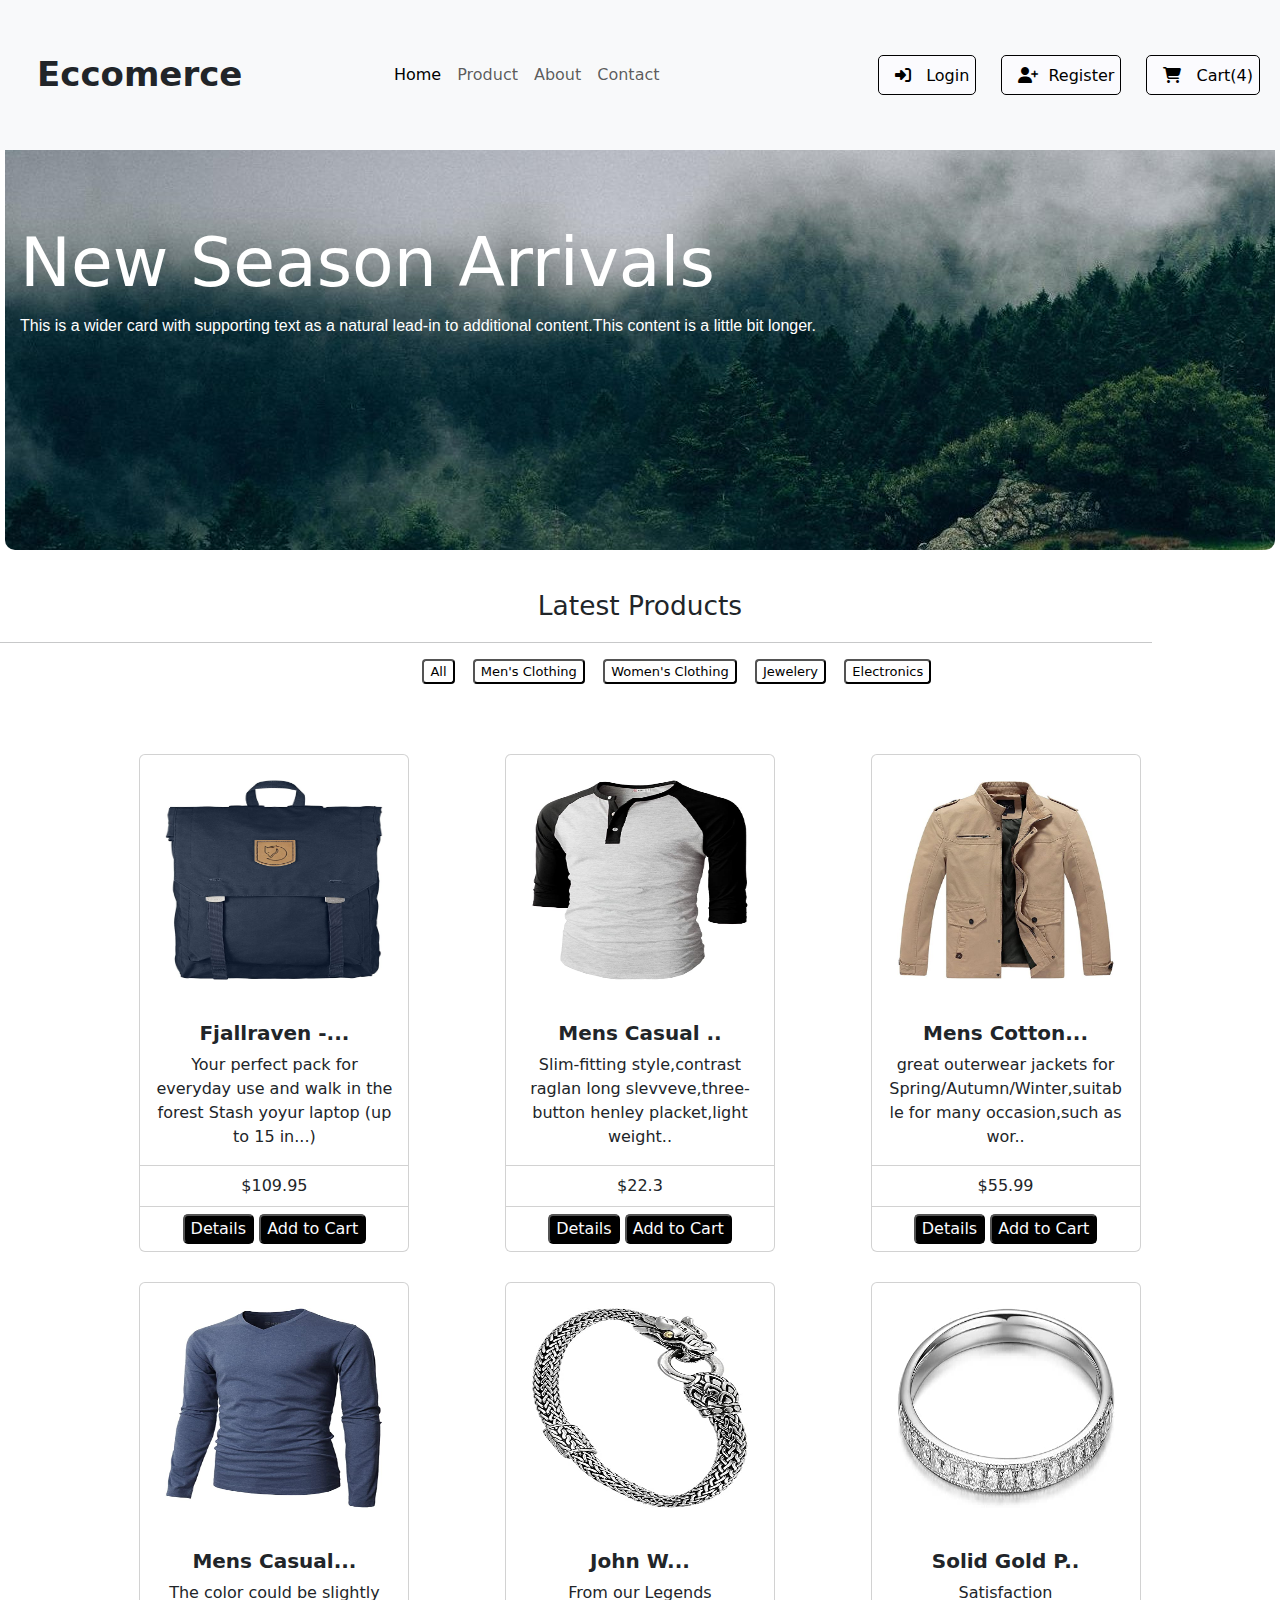
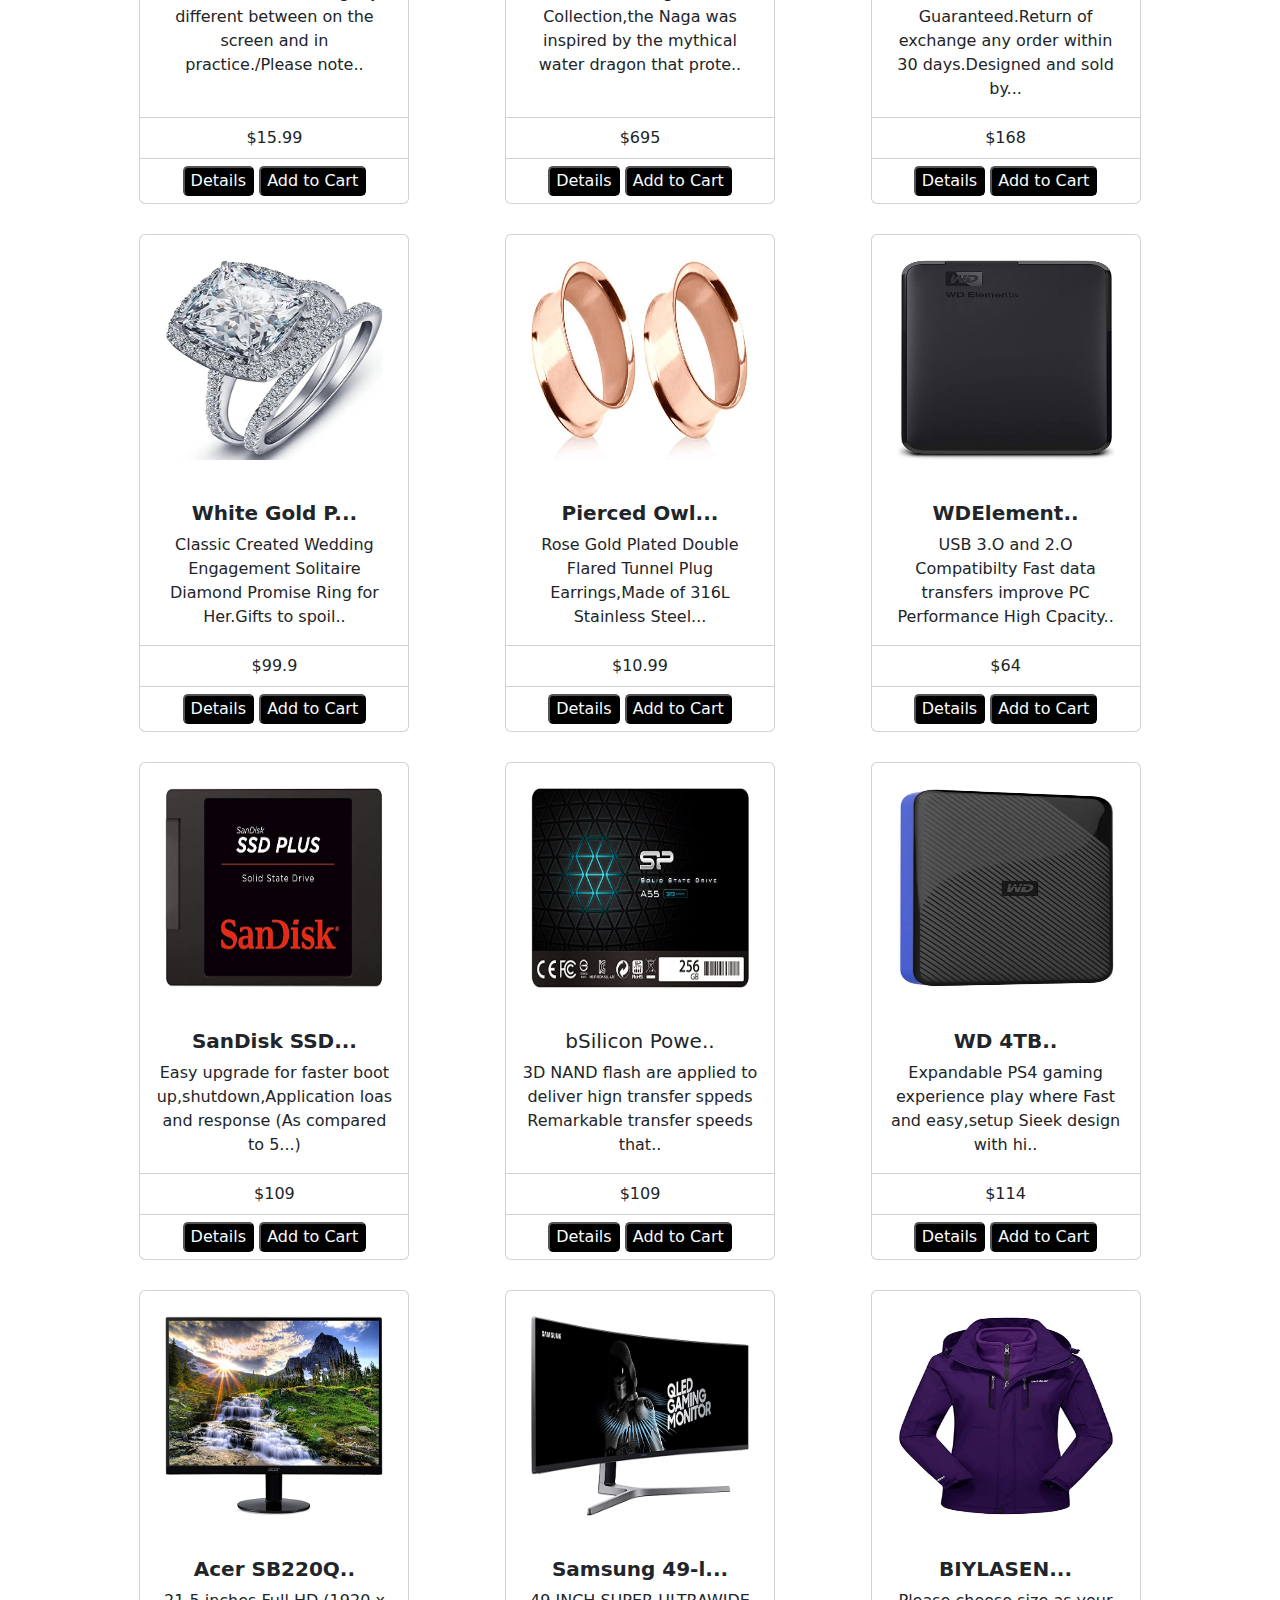
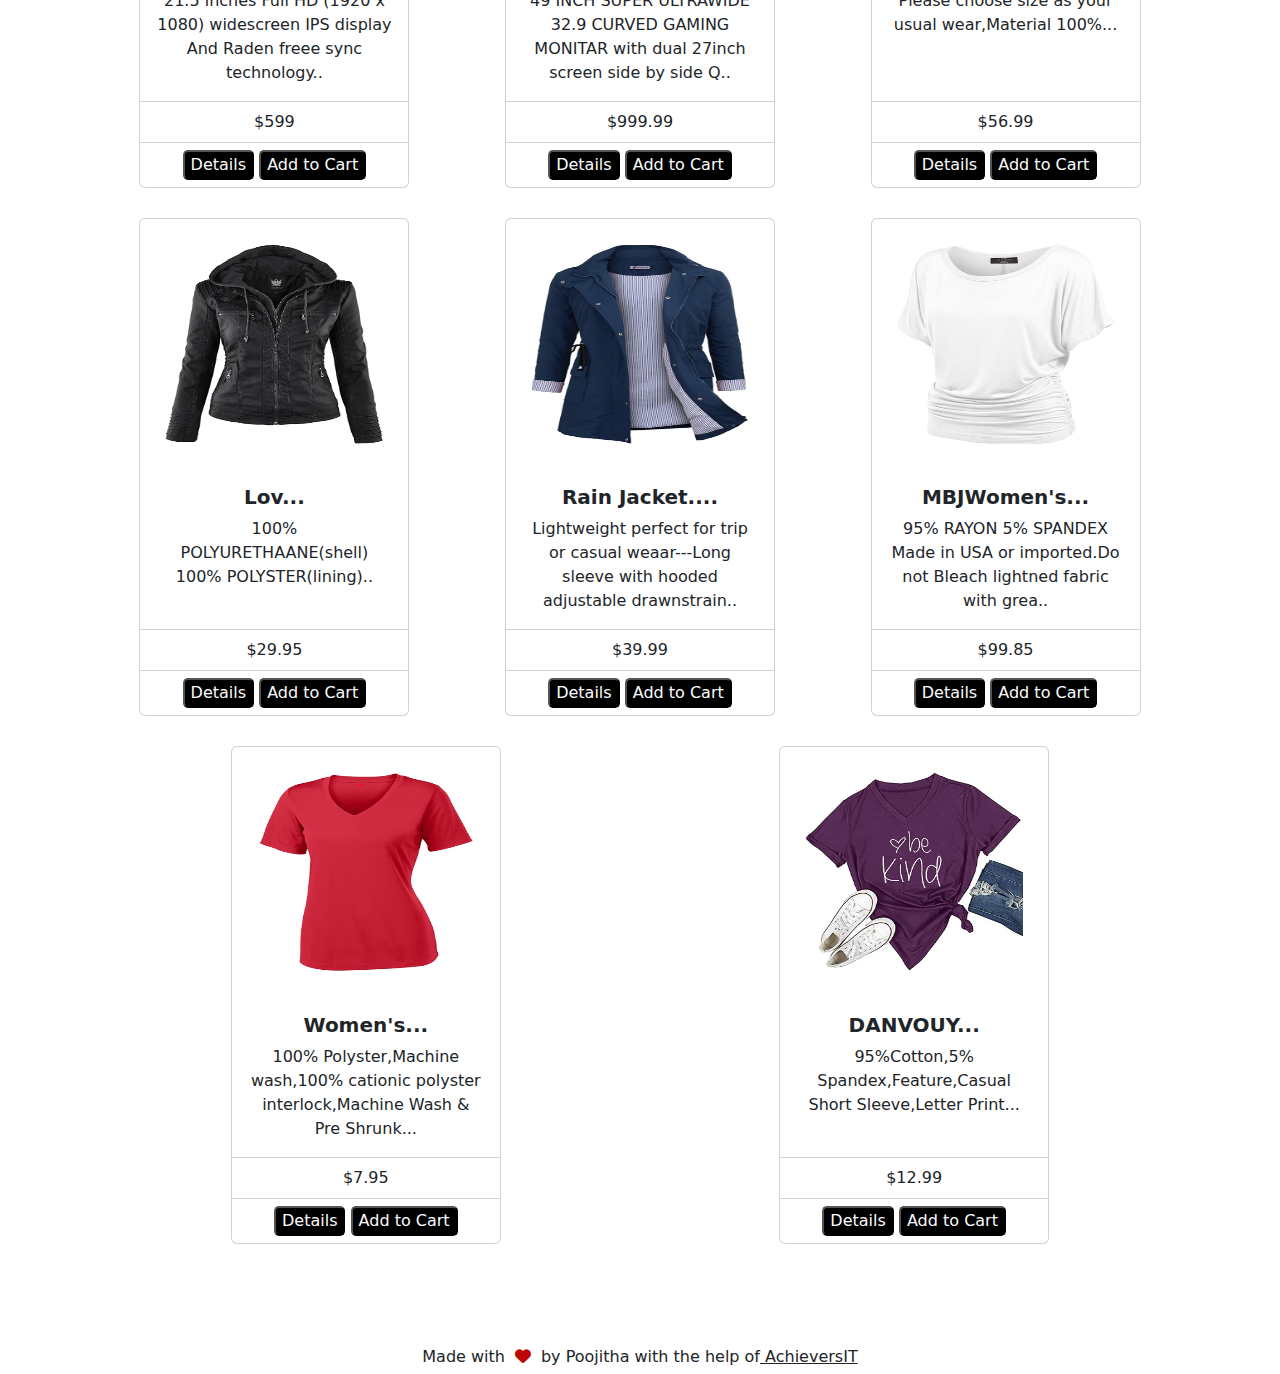
==== index.html @ 18043a00 "project done" ====
<!DOCTYPE html>
<html lang="en">

<head>
    <meta charset="UTF-8">
    <meta name="viewport" content="width=device-width, initial-scale=1.0">
    <title>Home</title>
    <link rel="stylesheet" href="https://cdnjs.cloudflare.com/ajax/libs/font-awesome/6.7.2/css/all.min.css" integrity="sha512-Evv84Mr4kqVGRNSgIGL/F/aIDqQb7xQ2vcrdIwxfjThSH8CSR7PBEakCr51Ck+w+/U6swU2Im1vVX0SVk9ABhg==" crossorigin="anonymous" referrerpolicy="no-referrer" />
    <link rel="stylesheet" href="/header.css">
    <link href="https://cdn.jsdelivr.net/npm/bootstrap@5.3.3/dist/css/bootstrap.min.css" rel="stylesheet" integrity="sha384-QWTKZyjpPEjISv5WaRU9OFeRpok6YctnYmDr5pNlyT2bRjXh0JMhjY6hW+ALEwIH" crossorigin="anonymous">
    <style>
     .home{ font-style: bold; scale: 1.1; font-family: Verdana}
    </style>
</head>
<body>
  <nav class="navbar navbar-expand-lg bg-body-tertiary fixed-top">
    <div class="container-fluid">
      <div class=" navbar-logo me-auto" ><b>Eccomerce</b></div>
      <a  href="/Login.html" class="icons" ><button class="icons-i i1"><i class="fa-solid fa-right-to-bracket " ></i></button></a>
      <a  href="/Register.html" class="icons" ><button class="icons-i i2"> <i class="fa-solid fa-user-plus"></button></i></a>
      <a  href="/Cart.html" class="icons"><button class="icons-i i3"> <i class="fa-solid fa-cart-shopping"></button></i></a>


      <button class="navbar-toggler " type="button" data-bs-toggle="offcanvas" data-bs-target="#offcanvasNavbar" aria-controls="offcanvasNavbar" aria-label="Toggle navigation">
        <span class="navbar-toggler-icon"></span>
      </button>
      <div class="offcanvas offcanvas-start" tabindex="1" id="offcanvasNavbar" aria-labelledby="offcanvasNavbarLabel">
        <div class="offcanvas-header" style="height:90px; background-color:rgb(237, 237, 240)">
          <h5 class="offcanvas-title" id="offcanvasNavbarLabel"><B>Eccomerce</B></h5>
          <button type="button" class="btn-close" data-bs-dismiss="offcanvas" aria-label="Close"></button>
        </div>
        <div class="offcanvas-body " id="navbar-nav">

          <ul class="navbar-nav me-auto my-2 my-lg-0 " style="--bs-scroll-height: 100px;">
            <li class="nav-item">
              <a class="nav-link active" aria-current="page" href="/index.html">Home</a>
            </li>
            <li class="nav-item">
              <a class="nav-link" href="/product.html"> Product</a>
            </li>
            <li class="nav-item dropdown">
              <a class="nav-link " href="/About.html">
              About
              </a>
              </li> <li class="nav-item">
              <a class="nav-link" href="/Contact.html">Contact</a>
            </li></ul>
           
      </div>
      <div class="home-button-" style="position: absolute; right: 0%;" >
        <a  href="/Login.html"> <button class="home-btn"><i class="fa-solid fa-right-to-bracket"></i> Login</button></a>
        <a  href="/Register.html"> <button class="home-btn"><i class="fa-solid fa-user-plus"></i>Register</button></a>
        <a  href="/Cart.html"> <button class="home-btn"><i class="fa-solid fa-cart-shopping"></i> Cart(4)</button></a>
       
    </div>
    </div>
  </nav><script src="https://cdn.jsdelivr.net/npm/bootstrap@5.3.3/dist/js/bootstrap.bundle.min.js"
    integrity="sha384-YvpcrYf0tY3lHB60NNkmXc5s9fDVZLESaAA55NDzOxhy9GkcIdslK1eN7N6jIeHz"
    crossorigin="anonymous"></script>
    <main>
    <div class="bg-main">
      <span class="heading-bg h">New Season Arrivals</span><br>
      <span class="heading-bg head2">This is a wider card with supporting text as a natural lead-in to additional content.This content is a little bit longer.</span>
  </div>
  <div class="title-latest" style="margin-top: 2.8%;">
    <div class="title-latest-1">Latest Products</div>
</div>
<hr>
<div class="product-button">
  <button class="product-cat">All</button>
  <button class="product-cat">Men's Clothing</button>
  <button class="product-cat">Women's Clothing</button>
  <button class="product-cat">Jewelery</button>
  <button class="product-cat">Electronics</button>
</div>
<div class="product-container " style="margin-top: 0%;">
<div class="card" >
    <img src="/images/1.jpg" class="card-img-top" alt="..."  >
    <div class="card-body">
      <h5 class="card-title"><b>Fjallraven -...</b></h5>
      <p class="card-text">Your perfect pack for everyday use and walk in the forest Stash yoyur laptop (up to 15 in...)</p>
    </div>
    <ul class="list-group list-group-flush">
      <li class="list-group-item">$109.95</li>
     
    </ul>
    <div class="card-body-2">
      <button class="card-body-22" >Details</button>
      <button  class="card-body-22" >Add to Cart</button>
    </div>
</div>
<div class="card" >
  <img src="/images/2.jpg" class="card-img-top" alt="..." >
  <div class="card-body">
    <h5 class="card-title"><b>Mens Casual ..</b></h5>
    <p class="card-text">Slim-fitting style,contrast raglan long slevveve,three-button henley placket,light weight..</p>
  </div>
  <ul class="list-group list-group-flush">
    <li class="list-group-item">$22.3</li>
   
  </ul>
  <div class="card-body-2">
    <button  class="card-body-22">Details</button>
    <button  class="card-body-22">Add to Cart</button>
  </div>
</div>
<div class="card" >
  <img src="/images/3.jpg" class="card-img-top" alt="..." >
  <div class="card-body">
    <h5 class="card-title"><b>Mens Cotton...</b></h5>
    <p class="card-text">great outerwear jackets for  Spring/Autumn/Winter,suitable for many occasion,such as wor..</p>
  </div>
  <ul class="list-group list-group-flush">
    <li class="list-group-item">$55.99</li>
   
  </ul>
  <div class="card-body-2">
    <button class="card-body-22">Details</button>
    <button class="card-body-22">Add to Cart</button>
  </div>
</div>
<div class="card" >
  <img src="/images/4.jpg" class="card-img-top" alt="..." >
  <div class="card-body">
    <h5 class="card-title"><b>Mens Casual...</b></h5>
    <p class="card-text">The color could be slightly different between on the screen and in practice./Please note..</p>
  </div>
  <ul class="list-group list-group-flush">
    <li class="list-group-item">$15.99</li>
   
  </ul>
  <div class="card-body-2">
    <button  class="card-body-22">Details</button>
    <button  class="card-body-22">Add to Cart</button>
  </div>
</div>
<div class="card" >
  <img src="/images/5.jpg" class="card-img-top" alt="..." >
  <div class="card-body">
    <h5 class="card-title"><b>John W...</b></h5>
    <p class="card-text">From our Legends Collection,the Naga was inspired by the mythical water  dragon that prote..</p>
  </div>
  <ul class="list-group list-group-flush">
    <li class="list-group-item">$695</li>
   
  </ul>
  <div class="card-body-2">
    <button  class="card-body-22">Details</button>
    <button  class="card-body-22">Add to Cart</button>
  </div>
</div>
<div class="card" >
  <img src="/images/6.jpg" class="card-img-top" alt="..." >
  <div class="card-body">
    <h5 class="card-title"><b>Solid Gold P..</b></h5>
    <p class="card-text">Satisfaction Guaranteed.Return of exchange any order within 30 days.Designed and sold by...</p>
  </div>
  <ul class="list-group list-group-flush">
    <li class="list-group-item">$168</li>
   
  </ul>
  <div class="card-body-2">
    <button  class="card-body-22">Details</button>
    <button  class="card-body-22">Add to Cart</button>
  </div>
</div>
<div class="card" >
  <img src="/images/7.jpg" class="card-img-top" alt="...">
  <div class="card-body">
    <h5 class="card-title"><b>White Gold P...</b></h5>
    <p class="card-text">Classic Created Wedding Engagement Solitaire Diamond Promise Ring for Her.Gifts to spoil..</p>
  </div>
  <ul class="list-group list-group-flush">
    <li class="list-group-item">$99.9</li>
   
  </ul>
  <div class="card-body-2">
    <button  class="card-body-22">Details</button>
    <button  class="card-body-22">Add to Cart</button>
  </div>
</div>
<div class="card" >
  <img src="/images/8.jpg" class="card-img-top" alt="...">
  <div class="card-body">
    <h5 class="card-title"><b>Pierced Owl...</b></h5>
    <p class="card-text">Rose Gold Plated Double Flared Tunnel Plug Earrings,Made of 316L Stainless Steel...</p>
  </div>
  <ul class="list-group list-group-flush">
    <li class="list-group-item">$10.99</li>
   
  </ul>
  <div class="card-body-2">
    <button  class="card-body-22">Details</button>
    <button  class="card-body-22">Add to Cart</button>
  </div>
</div>
<div class="card" >
  <img src="/images/9.jpg" class="card-img-top" alt="..." >
  <div class="card-body">
    <h5 class="card-title"><b>WDElement..</b></h5>
    <p class="card-text">USB 3.O and 2.O Compatibilty Fast data transfers improve PC Performance High Cpacity..</p>
  </div>
  <ul class="list-group list-group-flush">
    <li class="list-group-item">$64</li>
   
  </ul>
  <div class="card-body-2">
    <button  class="card-body-22">Details</button>
    <button  class="card-body-22">Add to Cart</button>
  </div>
</div>
<div class="card" >
  <img src="/images/10.jpg" class="card-img-top" alt="..." >
  <div class="card-body">
    <h5 class="card-title"><b>SanDisk SSD...</b></h5>
    <p class="card-text">Easy upgrade for faster boot up,shutdown,Application loas and response (As compared to 5...)</p>
  </div>
  <ul class="list-group list-group-flush">
    <li class="list-group-item">$109</li>
   
  </ul>
  <div class="card-body-2">
    <button  class="card-body-22">Details</button>
    <button  class="card-body-22">Add to Cart</button>
  </div>
</div>
<div class="card" >
  <img src="/images/11.jpg" class="card-img-top" alt="..." >
  <div class="card-body">
    <h5 class="card-title">bSilicon Powe..</h5>
    <p class="card-text">3D NAND flash are applied to deliver hign transfer sppeds Remarkable transfer speeds that..</p>
  </div>
  <ul class="list-group list-group-flush">
    <li class="list-group-item">$109</li>
   
  </ul>
  <div class="card-body-2">
    <button  class="card-body-22">Details</button>
    <button  class="card-body-22">Add to Cart</button>
  </div>
</div>
<div class="card" >
  <img src="/images/12.jpg" class="card-img-top" alt="..." >
  <div class="card-body">
    <h5 class="card-title"><b>WD 4TB..</b></h5>
    <p class="card-text">Expandable PS4 gaming experience play where Fast and easy,setup Sieek design with hi..</p>
  </div>
  <ul class="list-group list-group-flush">
    <li class="list-group-item">$114</li>
   
  </ul>
  <div class="card-body-2">
    <button  class="card-body-22">Details</button>
    <button  class="card-body-22">Add to Cart</button>
  </div>
</div>
<div class="card" >
  <img src="/images/13.jpg" class="card-img-top" alt="..." >
  <div class="card-body">
    <h5 class="card-title"><b>Acer SB220Q..</b></h5>
    <p class="card-text">21.5 inches Full HD (1920 x 1080) widescreen IPS display And Raden  freee sync technology..</p>
  </div>
  <ul class="list-group list-group-flush">
    <li class="list-group-item">$599</li>
   
  </ul>
  <div class="card-body-2">
    <button  class="card-body-22">Details</button>
    <button  class="card-body-22">Add to Cart</button>
  </div>
</div>
<div class="card">
  <img src="/images/14.jpg" class="card-img-top" alt="..." >
  <div class="card-body">
    <h5 class="card-title"><b>Samsung 49-l...</b></h5>
    <p class="card-text">49 INCH SUPER ULTRAWIDE 32.9 CURVED GAMING MONITAR with dual 27inch screen side by side Q..</p>
  </div>
  <ul class="list-group list-group-flush">
    <li class="list-group-item">$999.99</li>
   
  </ul>
  <div class="card-body-2">
    <button  class="card-body-22">Details</button>
    <button  class="card-body-22">Add to Cart</button>
  </div>
</div>
<div class="card" >
  <img src="/images/15.jpg" class="card-img-top" alt="">
  <div class="card-body">
    <h5 class="card-title"><b>BIYLASEN...</b></h5>
    <p class="card-text">Please choose size as your usual wear,Material 100%...</p>
  </div>
  <ul class="list-group list-group-flush">
    <li class="list-group-item">$56.99</li>
   
  </ul>
  <div class="card-body-2">
    <button  class="card-body-22">Details</button>
    <button  class="card-body-22">Add to Cart</button>
  </div>
</div>
<div class="card" >
  <img src="/images/16.jpg" class="card-img-top" >
  <div class="card-body">
    <h5 class="card-title"><b>Lov...</b></h5>
    <p class="card-text">100% POLYURETHAANE(shell) 100% POLYSTER(lining)..</p>
  </div>
  <ul class="list-group list-group-flush">
    <li class="list-group-item">$29.95</li>
   
  </ul>
  <div class="card-body-2">
    <button  class="card-body-22">Details</button>
    <button  class="card-body-22">Add to Cart</button>
  </div>
</div>
<div class="card" >
  <img src="/images/17.jpg" class="card-img-top">
  <div class="card-body">
    <h5 class="card-title"><b>Rain Jacket....</b></h5>
    <p class="card-text">Lightweight perfect for trip or casual weaar---Long sleeve with hooded adjustable drawnstrain..</p>
  </div>
  <ul class="list-group list-group-flush">
    <li class="list-group-item">$39.99</li>
   
  </ul>
  <div class="card-body-2">
    <button  class="card-body-22">Details</button>
    <button  class="card-body-22">Add to Cart</button>
  </div>
</div>
<div class="card" >
  <img src="/images/18.jpg" class="card-img-top" alt="...">
  <div class="card-body">
    <h5 class="card-title"><b>MBJWomen's...</b></h5>
    <p class="card-text">95% RAYON 5% SPANDEX Made in USA or imported.Do not Bleach lightned fabric with grea.. </p>
  </div>
  <ul class="list-group list-group-flush">
    <li class="list-group-item">$99.85</li>
   
  </ul>
  <div class="card-body-2">
    <button  class="card-body-22">Details</button>
    <button  class="card-body-22">Add to Cart</button>
  </div>
</div>
<div class="card" >
  <img src="/images/19.jpg" class="card-img-top" alt="..." >
  <div class="card-body">
    <h5 class="card-title"><b>Women's...</b></h5>
    <p class="card-text">100% Polyster,Machine wash,100% cationic polyster interlock,Machine Wash & Pre Shrunk...</p>
  </div>
  <ul class="list-group list-group-flush">
    <li class="list-group-item">$7.95</li>
   
  </ul>
  <div class="card-body-2">
    <button  class="card-body-22">Details</button>
    <button  class="card-body-22">Add to Cart</button>
  </div>
</div>
<div class="card" >
  <img src="/images/20.jpg" class="card-img-top" alt="..."  >
  <div class="card-body">
    <h5 class="card-title"><b>DANVOUY...</b></h5>
    <p class="card-text">95%Cotton,5% Spandex,Feature,Casual Short Sleeve,Letter Print...</p>
  </div>
  <ul class="list-group list-group-flush">
    <li class="list-group-item">$12.99</li>
   
  </ul>
  <div class="card-body-2">
    <button  class="card-body-22">Details</button>
    <button  class="card-body-22">Add to Cart</button>
  </div>
</div>

</div>
</div>
</main>
<footer>
  <div class="footer">Made with<i class="fas fa-heart" style="color: rgb(189, 5, 5)" ></i>by Poojitha with the help of<u> AchieversIT</u></div>

</footer>
</body>

</html>
---- header.css ----
i {
  color: black;
  margin: 10px;
}

.navbar-toggler {
  margin-left: 0%;
  order: -1;

}

footer {
  display: flex;
  justify-content: center !important;
  margin-top: 30px;  
}

.footer{margin-top: 5%;}

hr {
  width: 90%;
  margin: 5%;
  margin-top: 0%;
}

.product-button {
  display: flex;
  margin: 15%;
  gap: 2%;
  margin-top: 0px;
}

.nav {
  position: fixed;
  top: 0%;
  margin-bottom: 100px;
}

@media (max-width: 320px) {
  .home-btn {
    display: none;
  }

  .navbar {
    height: 100px;
    background-color: rgb(245, 245, 248) !important;
    width: 100%;
  }

  .icons{font-size: xx-small; margin-right: 1px;}
  .i2{display: none;}
  .icons-i{width: auto; height: auto; border: none; background-color: #fbfbfe; padding: 0;}


  nav {
    width: 100%;
  }

  .navbar-logo {
    font-family: system-ui, -apple-system, BlinkMacSystemFont, 'Segoe UI', Roboto, Oxygen, Ubuntu, Cantarell, 'Open Sans', 'Helvetica Neue', sans-serif;
    font-size: 0.7cm;
    padding-left: 20%;
    opacity: 2;
  }

  .bg-main {
    padding-left: 8px;
    background-image: url(/images/main.png.jpg);
    height: 400px;
    margin: 1px;
    border-radius: 10px;
    margin-top: 0%;
    align-content: center;
    color: #fff;
  }

  .head2 {
    font-size: xx-small;
    font-family: Verdana, Geneva, Tahoma, sans-serif;
    padding-top: 10px;
   
  }

  .h {
    font-size: 0.8cm;
    font-family: system-ui, -apple-system, BlinkMacSystemFont, 'Segoe UI', Roboto, Oxygen, Ubuntu, Cantarell, 'Open Sans', 'Helvetica Neue', sans-serif
  }

  .title-latest {
    text-align: center;
    margin-top: 150px;
    align-items: center;
    font-size: 0.7cm;
    font-family: system-ui, -apple-system, BlinkMacSystemFont, 'Segoe UI', Roboto, Oxygen, Ubuntu, Cantarell, 'Open Sans', 'Helvetica Neue', sans-serif
  }

  .product-cat {
    border-radius: 2px;
    margin-right: 8px;
    border: 0.5px thin black;
    font-size: 3px;
  }

  .product-cat:hover {
    scale: 1.1;
    background-color: black;
    color: #fbfbfe;
  }

  .product-button {
    margin-bottom: 20px;
    display: flex;
    margin-top: 0px;
    justify-content: space-around;
    background-color: #fbfbfe;
  }

  .card-text {
    font-size: 8px;
  }

  .card-title {
    font-size: small;
  }

  .card {
    width: 150px;
    height: 305px
  }

  .card-img-top {
    padding: 10px;
    height: 140px;
    width: 140px;
  }

  .product-container {
    display: flex;
    flex-wrap: wrap;
    justify-content: space-around;
    gap: 1%;
    row-gap: 30px;
  }

  .list-group-item {
    text-align: center;
  }

  .card-body {
    text-align: center;
    align-items: center;
  }

  .list-group-item {
    font-size: x-small;
  }

  .card-body-2 {
    align-items: center;
    text-align: center;
  }

  .card-body-22 {
    font-size: 8px;
    background-color: black;
    color: #fbfbfe;
    border-radius: 3px;
    align-items: center;
    margin-bottom: 7px
  }

  .about-para {
    font-size: xx-small;
    margin: 5%;
    color: rgb(124, 124, 126);
  }

  .about-cont {
    display: grid;
    grid-template-columns: repeat(2, 1fr);
    justify-content: space-around;
    align-items: center;
    margin: 1%;
    row-gap: 2px;
  }

  .card-img-top-about {
    width: 150px;
  }

  .about-card {
    height: 140px;
  }

  .textarea {
    height: 150px;
  }

  input {
    margin-bottom: 10px;
    height: 30px;
    border-radius: 2px;
    font-size: small;
  }

  label {
    font-size: small;
    margin-top: 15px;
  }

  .container {
    align-items: center;
    display: flex;
    justify-content: center;
    padding-top: 1%;
  }

  .form-item {
    width: 70%;
    height: 150px;
  }

  .submit-button {
    margin-top: 20px;
    border-radius: 5px;
    background-color: rgb(176, 176, 179);
    color: #fff;
    height: 5%;
    width: 50%;
  }

  .submit-button-1 {
    text-align: center;
  }

  .nav-link:hover {
    color: black;
  }

  .title-latest {
    text-align: center;
    margin-top: 150px;
    align-items: center;
    font-size: 0.7cm;
    font-family: system-ui, -apple-system, BlinkMacSystemFont, 'Segoe UI', Roboto, Oxygen, Ubuntu, Cantarell, 'Open Sans', 'Helvetica Neue', sans-serif
  }

  .footer{ justify-content: center; font-family: Verdana ; font-size: xx-small; width: 99%; }



}

@media (min-width: 321px) and (max-width: 375px) {
  .home-btn {
    display: none;
  }

  .navbar {
    height: 100px;
    background-color: rgb(245, 245, 248) !important;
    width: 100%;
  }

  .icons {
    display: none;
  }

  nav {
    width: 100%;
  }

  .navbar-logo {
    font-family: system-ui, -apple-system, BlinkMacSystemFont, 'Segoe UI', Roboto, Oxygen, Ubuntu, Cantarell, 'Open Sans', 'Helvetica Neue', sans-serif;
    font-size: 0.7cm;
    padding-left: 9%;
    opacity: 2;
  }

  .bg-main {
    padding-left: 8px;
    background-image: url(/images/main.png.jpg);
    height: 400px;
    margin: 1px;
    border-radius: 10px;
    margin-top: 0%;
    align-content: center;
    color: #fff;
  }

  .head2 {
    font-size: xx-small;
    font-family: Verdana, Geneva, Tahoma, sans-serif;
    padding-top: 10px;
   
  }

  .h {
    font-size: 0.8cm;
    font-family: system-ui, -apple-system, BlinkMacSystemFont, 'Segoe UI', Roboto, Oxygen, Ubuntu, Cantarell, 'Open Sans', 'Helvetica Neue', sans-serif
  }

  .title-latest {
    text-align: center;
    margin-top: 2.8%;
    align-items: center;
    font-size: 0.7cm;
    font-family: system-ui, -apple-system, BlinkMacSystemFont, 'Segoe UI', Roboto, Oxygen, Ubuntu, Cantarell, 'Open Sans', 'Helvetica Neue', sans-serif
  }

  .product-cat {
    border-radius: 2px;
    margin-right: 8px;
    border: 0.5px thin black;
    font-size: 3px;
  }

  .product-cat:hover {
    scale: 1.1;
    background-color: black;
    color: #fbfbfe;
  }

  .product-button {
    margin-bottom: 20px;
    display: flex;
    margin-top: 0px;
    justify-content: space-around;
    background-color: #fbfbfe;
  }

  .card-text {
    font-size: 8px;
  }

  .card-title {
    font-size: small;
  }

  .card {
    width: 150px;
    height: 305px
  }

  .card-img-top {
    padding: 10px;
    height: 140px;
    width: 140px;
  }

  .product-container {
    display: flex;
    flex-wrap: wrap;
    justify-content: space-around;
    gap: 1%;
    row-gap: 30px;
  }

  .list-group-item {
    text-align: center;
  }

  .card-body {
    text-align: center;
    align-items: center;
  }

  .list-group-item {
    font-size: x-small;
  }

  .card-body-2 {
    align-items: center;
    text-align: center;
  }

  .card-body-22 {
    font-size: 8px;
    background-color: black;
    color: #fbfbfe;
    border-radius: 3px;
    align-items: center;
    margin-bottom: 7px
  }

  .about-para {
    font-size: xx-small;
    margin: 5%;
    color: rgb(124, 124, 126);
  }

  .about-cont {
    display: grid;
    grid-template-columns: repeat(2, 1fr);
    justify-content: space-around;
    align-items: center;
    margin: 1%;
    row-gap: 2px;
  }

  .card-img-top-about {
    width: 150px;
  }

  .about-card {
    height: 140px;
  }

  .textarea {
    height: 150px;
  }

  input {
    margin-bottom: 10px;
    height: 30px;
    border-radius: 2px;
    font-size: small;
  }

  label {
    font-size: small;
    margin-top: 15px;
  }

  .container {
    align-items: center;
    display: flex;
    justify-content: center;
    padding-top: 1%;
  }

  .form-item {
    width: 70%;
    height: 150px;
  }

  .submit-button {
    margin-top: 20px;
    border-radius: 5px;
    background-color: rgb(176, 176, 179);
    color: #fff;
    height: 5%;
    width: 50%;
  }

  .submit-button-1 {
    text-align: center;
  }

  .nav-link:hover {
    color: black;
  }

  .title-latest {
    text-align: center;
    margin-top: 150px;
    align-items: center;
    font-size: 0.7cm;
    font-family: system-ui, -apple-system, BlinkMacSystemFont, 'Segoe UI', Roboto, Oxygen, Ubuntu, Cantarell, 'Open Sans', 'Helvetica Neue', sans-serif
  }


  .footer{ justify-content: center; font-family: Verdana ; font-size: xx-small; width: 99%; }


}



@media (max-width: 426px) and (min-width:376px) {
  .home-btn {
    display: none;
  }

  .navbar {
    height: 100px;
  }

  .fa-solid {
    color: #fbfbfe;
  }

  .icons-i {
    margin-right: 3px;
    border-radius: 5px;
    background-color: black;
    color: #fff;
    font-size: smaller;
    width: auto;
    border: 0cm;
    padding: auto;
  }

  .icons-i:hover {
    scale: 1.1;
  }

  .navbar-logo {
    font-family: system-ui, -apple-system, BlinkMacSystemFont, 'Segoe UI', Roboto, Oxygen, Ubuntu, Cantarell, 'Open Sans', 'Helvetica Neue', sans-serif;
    font-size: 0.7cm;
    padding-left: 2%;
    opacity: 2;
  }

  .bg-main {
    padding-left: 8px;
    background-image: url(/images/main.png.jpg);
    height: 400px;
    margin: 1px;
    border-radius: 10px;
    margin-top: 0%;
    align-content: center;
    color: #fff;
  }

  .head2 {
    font-size: x-small;
    font-family: Verdana, Geneva, Tahoma, sans-serif;
    padding-top: 10px;
   
  }

  .h {
    font-size: 1cm;
    font-family: system-ui, -apple-system, BlinkMacSystemFont, 'Segoe UI', Roboto, Oxygen, Ubuntu, Cantarell, 'Open Sans', 'Helvetica Neue', sans-serif
  }

  .title-latest {
    text-align: center;
    margin-top: 2.8%;
    align-items: center;
    font-size: 1cm;
    font-family: system-ui, -apple-system, BlinkMacSystemFont, 'Segoe UI', Roboto, Oxygen, Ubuntu, Cantarell, 'Open Sans', 'Helvetica Neue', sans-serif
  }

  .product-cat {
    border-radius: 2px;
    margin-right: 8px;
    border: 1px thin black;
    font-size: 3px;
    width: auto;
  }

  .product-cat:hover {
    scale: 1.1;
    background-color: black;
    color: #fbfbfe;
  }

  .product-btn {
    display: flex;
    margin: 25%;
    gap: 5%;
    margin-top: 0px;
  }

  .product-button {
    margin-bottom: 30px;
    display: flex;
    margin-top: 0px;
    background-color: #fbfbfe;
    justify-content: space-around;
  }

  .card-text {
    font-size: xx-small;
  }

  .card-title {
    font-size: medium;
  }

  .card {
    width: 150px;
    height: 340px;
  }

  .card-img-top {
    padding: 10px;
    height: 140px;
    width: 140px;
  }

  .product-container {
    display: flex;
    flex-wrap: wrap;
    justify-content: space-around;
    gap: 1%;
    margin-left: 8%;
    row-gap: 30px;
    margin-right: 8%;
  }

  .list-group-item {
    text-align: center;
  }

  .card-body {
    text-align: center;
    align-items: center;
  }

  .card-body-2 {
    align-items: center;
    text-align: center;
  }

  .card-body-22 {
    font-size: 8px;
    background-color: black;
    color: #fbfbfe;
    border-radius: 3px;
    align-items: center;
    margin-bottom: 7px
  }

  .about-para {
    font-size: smaller;
    margin: 5%;
    color: rgb(124, 124, 126);
  }

  .about-cont {
    display: grid;
    grid-template-columns: repeat(2, 1fr);
    justify-content: space-around;
    align-items: center;
    margin: 7%;
    row-gap: 2px;
  }

  .card-img-top-about {
    width: 150px;
  }

  .about-card {
    height: 140px;
  }

  .textarea {
    height: 150px;
  }

  input {
    margin-bottom: 10px;
  }

  label {
    font-size: small;
    margin-top: 10px;
  }

  .container {
    align-items: center;
    display: flex;
    justify-content: center;
    padding-top: 1%;
  }

  .form-item {
    width: 70%;
    height: 150px;
  }

  .submit-button {
    margin-top: 20px;
    border-radius: 5px;
    background-color: rgb(176, 176, 179);
    color: #fff;
    height: 5%;
    width: 50%;
  }

  .submit-button-1 {
    text-align: center;
  }

  .nav-link:hover {
    color: black;
  }

  .title-latest {
    text-align: center;
    margin-top: 150px;
    align-items: center;
    font-size: 0.7cm;
    font-family: system-ui, -apple-system, BlinkMacSystemFont, 'Segoe UI', Roboto, Oxygen, Ubuntu, Cantarell, 'Open Sans', 'Helvetica Neue', sans-serif
  }

  .footer{ justify-content: center; font-family: Verdana ; font-size: xx-small; width: 99%; }

}

@media (max-width: 768px) and (min-width:426px) {
  .home-btn {
    display: none;
  }

  .navbar {
    height: 100px;
  }

  .fa-solid {
    color: #fbfbfe;
  }

  .icons-i {
    margin-right: 3px;
    border: none;
    background-color: black;
    border-radius: 10%;
  }

  .icons-i:hover {
    scale: 0.9;
  }

  .navbar-logo {
    font-family: system-ui, -apple-system, BlinkMacSystemFont, 'Segoe UI', Roboto, Oxygen, Ubuntu, Cantarell, 'Open Sans', 'Helvetica Neue', sans-serif;
    font-size: 0.7cm;
    padding-left: 20%;
    opacity: 2;
  }

  .bg-main {
    padding-left: 5%;
    background-image: url(/images/main.png.jpg);
    height: 550px;
    margin: 4px;
    border-radius: 10px;
    margin-top: 0%;
    align-content: center;
    color: #fff;
  }

  .head2 {
    font-size: small;
    font-family: Verdana, Geneva, Tahoma, sans-serif;
    padding-top: 10px;
    
  }

  .h {
    font-size: 1.3cm;
    font-family: system-ui, -apple-system, BlinkMacSystemFont, 'Segoe UI', Roboto, Oxygen, Ubuntu, Cantarell, 'Open Sans', 'Helvetica Neue', sans-serif
  }

  .title-latest {
    text-align: center;
    margin-top: 2.8%;
    align-items: center;
    font-size: 1.2cm;
    font-family: system-ui, -apple-system, BlinkMacSystemFont, 'Segoe UI', Roboto, Oxygen, Ubuntu, Cantarell, 'Open Sans', 'Helvetica Neue', sans-serif
  }

  .product-cat {
    border-radius: 3px;
    margin-right: 5px;
    border: 1px thin black;
    font-size: 5px;
    width: auto;
  }

  .product-cat:hover {
    scale: 1.1;
    background-color: black;
    color: #fbfbfe;
  }

  .product-btn {
    display: flex;
    margin: 30%;
    gap: 5%;
    margin-top: 0px;
  }

  .product-button {
    margin-bottom: 70px;
    display: flex;
    margin-top: 0px;
    background-color: #fbfbfe;
  }

  .card-text {
    font-size: xx-small;
  }

  .card-title {
    font-size: medium;
  }

  .card {
    width: 150px;
    height: 325px;
  }

  .card-img-top {
    padding: 10px;
    height: 140px;
    width: 140px;
  }

  .product-container {
    display: flex;
    flex-wrap: wrap;
    justify-content: space-around;
    gap: 1%;
    margin-left: 8%;
    row-gap: 30px;
    margin-right: 8%;
  }

  .list-group-item {
    text-align: center;
  }

  .card-body {
    text-align: center;
    align-items: center;
  }

  .product-button {
    margin-bottom: 70px;
    display: flex;
    margin-top: 0px;
    margin-left: 33%;
  }

  .card-body-2 {
    align-items: center;
    text-align: center;
  }

  .card-body-22 {
    font-size: 8px;
    background-color: black;
    color: #fbfbfe;
    border-radius: 3px;
    align-items: center;
    margin-bottom: 7px
  }

  .about-para {
    font-size: small;
    margin: 5%;
    color: rgb(124, 124, 126);
  }

  .about-cont {
    display: grid;
    grid-template-columns: repeat(4, 1fr);
    justify-content: space-around;
    align-items: center;
    margin: 7%;
    row-gap: 2px;
  }

  .card-img-top-about {
    width: 150px;
  }

  .about-card {
    height: 140px;
  }

  .textarea {
    height: 150px;
  }

  input {
    margin-bottom: 10px;
  }

  label {
    font-size: small;
    margin-top: 15px;
  }

  .container {
    align-items: center;
    display: flex;
    justify-content: center;
    padding-top: 1%;
  }

  .form-item {
    width: 70%;
    height: 150px;
  }

  .submit-button {
    margin-top: 20px;
    border-radius: 5px;
    background-color: rgb(176, 176, 179);
    color: #fff;
    height: 8%;
    width: 20%;
  }

  .submit-button-1 {
    text-align: center;
  }

  .nav-link:hover {
    color: black;
  }

  .title-latest {
    text-align: center;
    margin-top: 150px;
    align-items: center;
    font-size: 0.7cm;
    font-family: system-ui, -apple-system, BlinkMacSystemFont, 'Segoe UI', Roboto, Oxygen, Ubuntu, Cantarell, 'Open Sans', 'Helvetica Neue', sans-serif
  }


}

@media (max-width: 991px) and (min-width:769px) {
  .home-btn {
    display: none;
  }

  .navbar {
    height: 100px;
  }

  .fa-solid {
    color: #fbfbfe;
  }

  .icons-i {
    margin: 3px;
    border: none;
    background-color: black;
    border-radius: 10%;
  }

  .icons-i:hover {
    scale: 0.9;
  }

  .navbar-logo {
    font-family: system-ui, -apple-system, BlinkMacSystemFont, 'Segoe UI', Roboto, Oxygen, Ubuntu, Cantarell, 'Open Sans', 'Helvetica Neue', sans-serif;
    font-size: 0.9cm;
    margin-left: 20%;
    opacity: 2;
  }

  .bg-main {
    padding-left: 8px;
    background-image: url(/images/main.png.jpg);
    height: 550px;
    margin: 5px;
    border-radius: 10px;
    margin-top: 0%;
    align-content: center;
    color: #fff;
  }

  .head2 {
    font-size: small;
    font-family: Verdana, Geneva, Tahoma, sans-serif;
    padding-top: 10px;
  
  }

  .h {
    font-size: 1.3cm;
    font-family: system-ui, -apple-system, BlinkMacSystemFont, 'Segoe UI', Roboto, Oxygen, Ubuntu, Cantarell, 'Open Sans', 'Helvetica Neue', sans-serif
  }

  .title-latest {
    text-align: center;
    margin-top: 2.8%;
    align-items: center;
    font-size: 1.3cm;
    font-family: system-ui, -apple-system, BlinkMacSystemFont, 'Segoe UI', Roboto, Oxygen, Ubuntu, Cantarell, 'Open Sans', 'Helvetica Neue', sans-serif
  }

  .product-cat {
    border-radius: 4px;
    margin-right: 4px;
    border: 1px thin black;
    font-size: x-small;
    width: auto;
    background-color: #fbfbfe;
  }

  .product-cat:hover {
    scale: 1.1;
    background-color: black;
    color: #fbfbfe;
  }

  .product-button {
    margin-bottom: 70px;
    display: flex;
    margin-top: 0px;
    background-color: #fbfbfe;
  }

  .card-text {
    font-size: x-small;
  }

  .card {
    width: 200px;
    height: 390px;
  }

  .card-img-top {
    padding: 20px;
    height: 200px;
    width: 180px;
  }

  .product-container {
    display: flex;
    flex-wrap: wrap;
    justify-content: space-around;
    gap: 2%;
    margin-left: 8%;
    row-gap: 30px;
    margin-right: 8%;
  }

  .list-group-item {
    text-align: center;
  }

  .card-body {
    text-align: center;
    align-items: center;
  }

  .product-button {
    margin-bottom: 70px;
    display: flex;
    margin-top: 0px;
    margin-left: 33%;
  }

  .card-body-2 {
    align-items: center;
    text-align: center;
  }

  .card-body-22 {
    font-size: 8px;
    background-color: black;
    color: #fbfbfe;
    border-radius: 3px;
    align-items: center;
    margin-bottom: 7px
  }

  .about-para {
    font-size: medium;
    margin: 5%;
    color: rgb(124, 124, 126);
  }

  .about-cont {
    display: grid;
    grid-template-columns: repeat(4, 1fr);
    justify-content: space-around;
    align-items: center;
    margin: 7%;
    row-gap: 2px;
    gap: 5%;
  }

  .card-img-top-about {
    width: 150px;
  }

  .about-card {
    height: 140px;
    width: 150px;
  }

  .textarea {
    height: 150px;
  }

  input {
    margin-bottom: 10px;
  }

  label {
    font-size: small;
    margin-top: 20px;
  }

  .container {
    align-items: center;
    display: flex;
    justify-content: center;
    padding-top: 1%;
  }

  .form-item {
    width: 70%;
    height: 150px;
  }

  .submit-button {
    margin-top: 20px;
    border-radius: 5px;
    background-color: rgb(176, 176, 179);
    color: #fff;
    height: 10%;
    width: 20%;
  }

  .submit-button-1 {
    text-align: center;
  }

  .nav-link:hover {
    color: black;
  }

  .title-latest {
    text-align: center;
    margin-top: 150px;
    align-items: center;
    font-size: 0.7cm;
    font-family: system-ui, -apple-system, BlinkMacSystemFont, 'Segoe UI', Roboto, Oxygen, Ubuntu, Cantarell, 'Open Sans', 'Helvetica Neue', sans-serif
  }

}

@media (min-width: 991px) {
  .icons {
    display: none;
  }

  .navbar {
    height: 150px;
  }

  .container-fluid {
    display: grid;
    grid-template-columns: repeat(3, 1fr);
  }
}

@media screen and (max-width:1025px) and (min-width: 992px) {
  .navbar {
    height: 150px;
  }

  .navbar-nav {
    margin-left: 10%;
  }

  .end-buttons {
    margin-right: 10px;
  }

  .home-btn {
    border-radius: 5px;
    margin-right: 8px;
    border: 1px thin black;
  }

  .home-btn:hover {
    scale: 1.1;
    background-color: black;
    color: #fbfbfe;
  }

  .navbar-logo {
    font-family: system-ui, -apple-system, BlinkMacSystemFont, 'Segoe UI', Roboto, Oxygen, Ubuntu, Cantarell, 'Open Sans', 'Helvetica Neue', sans-serif;
    font-size: 0.9cm;
    opacity: 2;
  }

  .bg-main {
    padding-left: 15px;
    background-image: url(/images/main.png.jpg);
    height: 550px;
    margin: 5px;
    border-radius: 10px;
    margin-top: 0%;
    align-content: center;
    color: #fff;
  }

  .head2 {
    font-size: medium;
    font-family: Verdana, Geneva, Tahoma, sans-serif;
    padding-top: 10px;
 
  }

  .h {
    font-size: 1.56cm;
    font-family: system-ui, -apple-system, BlinkMacSystemFont, 'Segoe UI', Roboto, Oxygen, Ubuntu, Cantarell, 'Open Sans', 'Helvetica Neue', sans-serif
  }

  .title-latest {
    text-align: center;
    margin-top: 2.8%;
    align-items: center;
    font-size: 1.4cm;
    font-family: system-ui, -apple-system, BlinkMacSystemFont, 'Segoe UI', Roboto, Oxygen, Ubuntu, Cantarell, 'Open Sans', 'Helvetica Neue', sans-serif
  }

  .product-cat {
    border-radius: 4px;
    margin-right: 3px;
    border: 1px thin black;
    font-size: 9px;
    width: auto;
  }

  .product-cat:hover {
    scale: 1.1;
    background-color: black;
    color: #fbfbfe;
  }

  .product-btn {
    display: flex;
    margin: 33%;
    margin-top: 0px;
  }

  .card {
    width: 270px;
    height: 500px;
  }

  .card-img-top {
    padding: 20px;
    height: 250px;
    width: 250px;
  }

  .product-container {
    display: flex;
    flex-wrap: wrap;
    justify-content: space-around;
    gap: 2%;
    margin-left: 8%;
    row-gap: 30px;
    margin-right: 8%;
  }

  .list-group-item {
    text-align: center;
  }

  .card-body {
    text-align: center;
    align-items: center;
  }

  .product-button {
    margin-bottom: 70px;
    display: flex;
    margin-top: 0px;
    margin-left: 33%;
  }

  .card-body-2 {
    align-items: center;
    text-align: center;
  }

  .card-body-22 {
    font-size: medium;
    background-color: black;
    color: #fbfbfe;
    border-radius: 5px;
    align-items: center;
    margin-top: 5px;
    margin-bottom: 7px;
  }

  .about-para {
    font-size: large;
    margin: 5%;
    color: rgb(124, 124, 126);
  }

  .about-cont {
    display: grid;
    grid-template-columns: repeat(4, 1fr);
    justify-content: space-around;
    align-items: center;
    margin: 7%;
    row-gap: 2px;
    gap: 4%;
  }

  .card-img-top-about {
    width: 170px;
  }

  .about-card {
    height: 140px;
    width: 170px;
  }

  .textarea {
    height: 300px;
  }

  input {
    margin-bottom: 10px;
  }

  label {
    font-size: small;
    margin-top: 20px;
  }

  .container {
    align-items: center;
    display: flex;
    justify-content: center;
    padding-top: 1%;
  }

  .form-item {
    width: 50%;
    height: 150px;
  }

  .submit-button {
    margin-top: 20px;
    border-radius: 5px;
    background-color: rgb(176, 176, 179);
    color: #fff;
    height: 15%;
    width: 20%;
  }

  .submit-button-1 {
    text-align: center;
  }

  .nav-link:hover {
    color: black;
  }

  .title-latest {
    text-align: center;
    margin-top: 150px;
    align-items: center;
    font-size: 0.7cm;
    font-family: system-ui, -apple-system, BlinkMacSystemFont, 'Segoe UI', Roboto, Oxygen, Ubuntu, Cantarell, 'Open Sans', 'Helvetica Neue', sans-serif
  }



}

@media screen and (max-width:1440px) and (min-width: 1026px) {
  .navbar {
    height: 150px;
  }

  .navbar-nav {
    margin-left: 14%;
  }

  .end-buttons {
    margin-right: 10px;
  }

  .home-btn {
    border-radius: 5px;
    margin-right: 20px;
    border: 1px solid black;
    background-color: #fbfbfe;
  }

  .home-btn:hover {
    scale: 1.1;
    background-color: black;
    color: #fbfbfe;
  }

  .navbar-logo {
    font-family: system-ui, -apple-system, BlinkMacSystemFont, 'Segoe UI', Roboto, Oxygen, Ubuntu, Cantarell, 'Open Sans', 'Helvetica Neue', sans-serif;
    font-size: 0.9cm;
    opacity: 2;
    margin-left: 25px;
  }

  .bg-main {
    padding-left: 15px;
    background-image: url(/images/main.png.jpg);
    height: 550px;
    margin: 5px;
    border-radius: 10px;
    margin-top: 0%;
    align-content: center;
    color: #fff;
  }

  .head2 {
    font-size: medium;
    font-family: Verdana, Geneva, Tahoma, sans-serif;
    padding-top: 10px;

  }

  .h {
    font-size: 1.8cm;
    font-family: system-ui, -apple-system, BlinkMacSystemFont, 'Segoe UI', Roboto, Oxygen, Ubuntu, Cantarell, 'Open Sans', 'Helvetica Neue', sans-serif
  }

  .title-latest {
    text-align: center;
    margin-top: 2.8%;
    align-items: center;
    font-size: 1.8cm;
    font-family: system-ui, -apple-system, BlinkMacSystemFont, 'Segoe UI', Roboto, Oxygen, Ubuntu, Cantarell, 'Open Sans', 'Helvetica Neue', sans-serif
  }

  .product-cat {
    border-radius: 4px;
    margin-right: 5px;
    border: 1px thin black;
    font-size: 13px;
    width: auto;
    background-color: #fff;
  }

  .product-cat:hover {
    scale: 1.1;
    background-color: black;
    color: #fbfbfe;
  }

  .product-button {
    margin-bottom: 70px;
    display: flex;
    margin-top: 0px;
    margin-left: 33%;
  }

  .card {
    width: 270px;
    height: 520px;
  }

  .card-img-top {
    padding: 25px;
    height: 250px;
    width: 250px;
  }

  .product-container {
    display: flex;
    flex-wrap: wrap;
    justify-content: space-around;
    gap: 2%;
    margin-left: 8%;
    row-gap: 30px;
    margin-right: 8%;
  }

  .list-group-item {
    text-align: center;
  }

  .card-body {
    text-align: center;
    align-items: center;
  }

  .product-button {
    margin-bottom: 70px;
    display: flex;
    margin-top: 0px;
    margin-left: 33%;
  }

  .card-body-2 {
    align-items: center;
    text-align: center;
  }

  .card-body-22 {
    font-size: medium;
    background-color: black;
    color: #fbfbfe;
    border-radius: 5px;
    align-items: center;
    margin-bottom: 7px;
    margin-top: 7PX;
  }

  .about-para {
    font-size: larger;
    margin: 5%;
    color: rgb(124, 124, 126);
  }

  .about-cont {
    display: grid;
    grid-template-columns: repeat(4, 1fr);
    justify-content: space-around;
    align-items: center;
    margin: 7%;
    row-gap: 2px;
  }

  .card-img-top-about {
    width: 150px;
  }

  .about-card {
    height: 140px;
  }

  .about-cont {
    display: grid;
    grid-template-columns: repeat(4, 1fr);
    justify-content: space-around;
    align-items: center;
    margin: 7%;
    row-gap: 2px;
    gap: 4%;
  }

  .card-img-top-about {
    width: 250px;
  }

  .about-card {
    height: 200px;
    width: 250px;
  }

  .about-card {
    height: 140px;
    width: 170px;
  }

  .textarea {
    height: 300px;
  }

  input {
    margin-bottom: 20px;
  }

  label {
    font-size: large;
    margin-top: 20px;
  }

  .container {
    align-items: center;
    display: flex;
    justify-content: center;
    padding-top: 1%;
  }

  .form-item {
    width: 40%;
    height: 150px;
  }

  .submit-button {
    margin-top: 20px;
    border-radius: 5px;
    background-color: rgb(176, 176, 179);
    color: #fff;
    height: 40px;
    width: 20%;
  }

  .submit-button-1 {
    text-align: center;
  }

  .nav-link:hover {
    color: black;
  }

  .title-latest {
    text-align: center;
    margin-top: 150px;
    align-items: center;
    font-size: 0.7cm;
    font-family: system-ui, -apple-system, BlinkMacSystemFont, 'Segoe UI', Roboto, Oxygen, Ubuntu, Cantarell, 'Open Sans', 'Helvetica Neue', sans-serif
  }



}

@media screen and (max-width:3000px) and (min-width: 1441px) {
  .navbar {
    height: 150px;
    width: auto;
  }

  #navbar-nav {
    margin-left: 15%;
  }

  .nav-link {
    font-size: larger;
  }

  .navbar-logo {
    font-family: system-ui, -apple-system, BlinkMacSystemFont, 'Segoe UI', Roboto, Oxygen, Ubuntu, Cantarell, 'Open Sans', 'Helvetica Neue', sans-serif;
    font-size: 0.9cm;
    opacity: 2;
    margin-left: 5%;
  }

  .home-btn {
    width: 150px;
    border: 1px solid black;
    height: 50px;
    border-radius: 6px;
    background-color: #fbfbfe;
    margin-right: 8px;
    font-family: Verdana;
    color: black;
    cursor: pointer;
    font-size: medium;
    padding: auto;
  }

  .home-button {
    margin-right: 20px;
    display: flex;
  }

  .home-btn:hover {
    background-color: black;
    color: #fbfbfe;
  }

  .bg-main {
    padding-left: 5%;
    background-image: url(/images/main.png.jpg);
    height: 650px;
    margin: 10px;
    border-radius: 10px;
    margin-top: 190px;
    align-content: center;
    color: #fff;
  }

  .head2 {
    font-size: large;
    font-family: Verdana, Geneva, Tahoma, sans-serif;
    padding-top: 10px;
 
  }

  .h {
    font-size: 2.5cm;
    font-family: system-ui, -apple-system, BlinkMacSystemFont, 'Segoe UI', Roboto, Oxygen, Ubuntu, Cantarell, 'Open Sans', 'Helvetica Neue', sans-serif
  }

  .title-latest {
    text-align: center;
    margin-top: 200px;
    align-items: center;
    font-size: 1.8cm;
    font-family: system-ui, -apple-system, BlinkMacSystemFont, 'Segoe UI', Roboto, Oxygen, Ubuntu, Cantarell, 'Open Sans', 'Helvetica Neue', sans-serif
  }

  .product-cat {
    border-radius: 4px;
    margin-right: 8px;
    border: 1px thin black;
    font-size: 19px;
    width: auto;
    background-color: #fff;
  }

  .product-cat:hover {
    scale: 1.1;
    background-color: black;
    color: #fbfbfe;
  }

  .product-button {
    margin-bottom: 70px;
    display: flex;
    margin-top: 0px;
    margin-left: 33%;
  }

  .product-container {
    display: flex;
    flex-wrap: wrap;
    justify-content: space-around;
    gap: 1%;
    margin-left: 8%;
    row-gap: 30px;
    margin-right: 8%;
    margin-top: 0%;
  }

  .card {
    width: 350px;
    height: 590px;
  }

  .card-img-top {
    padding: 40px;
    height: 350px;
    width: 320px;
  }

  .card-body-btn {
    background-color: black;
    color: white;
    border: 1px solid white;
    height: 40px;
    border-radius: 8px;
    align-items: center;
    position: relative;
    left: 30%
  }

  .list-group-item {
    text-align: center;
  }

  .card-body {
    text-align: center;
    align-items: center;
  }

  .card-body-2 {
    align-items: center;
    text-align: center;
  }

  .card-body-22 {
    font-size: medium;
    background-color: black;
    color: #fbfbfe;
    border-radius: 5px;
    align-items: center;
    margin-bottom: 7px;
    margin-top: 7PX;
  }

  .about-para {
    font-size: x-large;
    margin: 5%;
    color: rgb(124, 124, 126);
  }

  .about-cont {
    display: grid;
    grid-template-columns: repeat(4, 1fr);
    justify-content: space-around;
    align-items: center;
    margin: 7%;
    row-gap: 2px;
  }

  .card-img-top-about {
    width: 150px;
  }

  .about-card {
    height: 140px;
  }

  .about-cont {
    display: grid;
    grid-template-columns: repeat(4, 1fr);
    justify-content: space-around;
    align-items: center;
    margin: 7%;
    row-gap: 2px;
    gap: 4%;
  }

  .card-img-top-about {
    width: 300px;
  }

  .about-card {
    height: 200px;
    width: 300px;
  }

  .textarea {
    height: 300px;
  }

  input {
    margin-bottom: 20px;
  }

  label {
    font-size: large;
    margin-top: 20px;
  }

  .container {
    align-items: center;
    display: flex;
    justify-content: center;
    padding-top: 1%;
  }

  .form-item {
    width: 40%;
    height: 150px;
  }

  .submit-button {
    margin-top: 20px;
    border-radius: 5px;
    background-color: rgb(176, 176, 179);
    color: #fff;
    height: 40px;
    width: 20%;
  }

  .submit-button-1 {
    text-align: center;
  }

  .nav-link:hover {
    color: black;
  }

  hr {
    width: 90%;
    margin-left: 5%;
  }



}
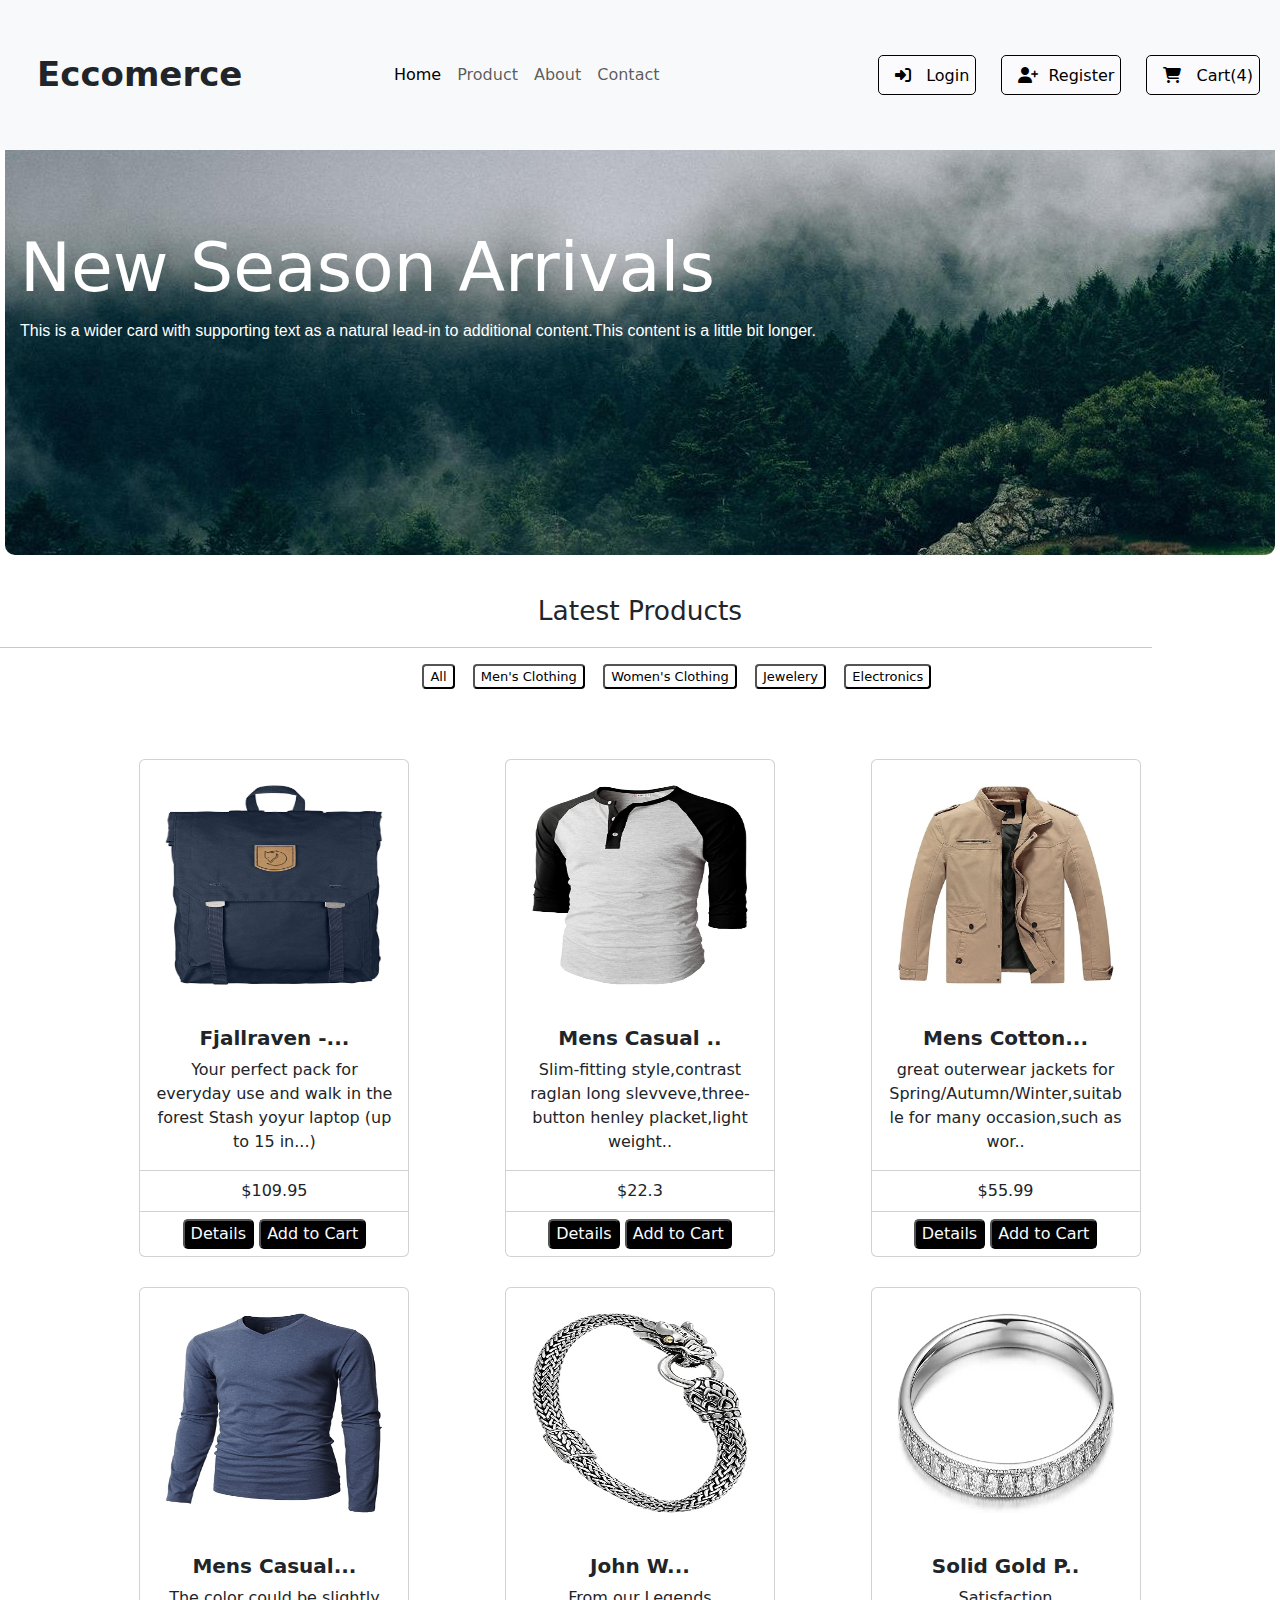
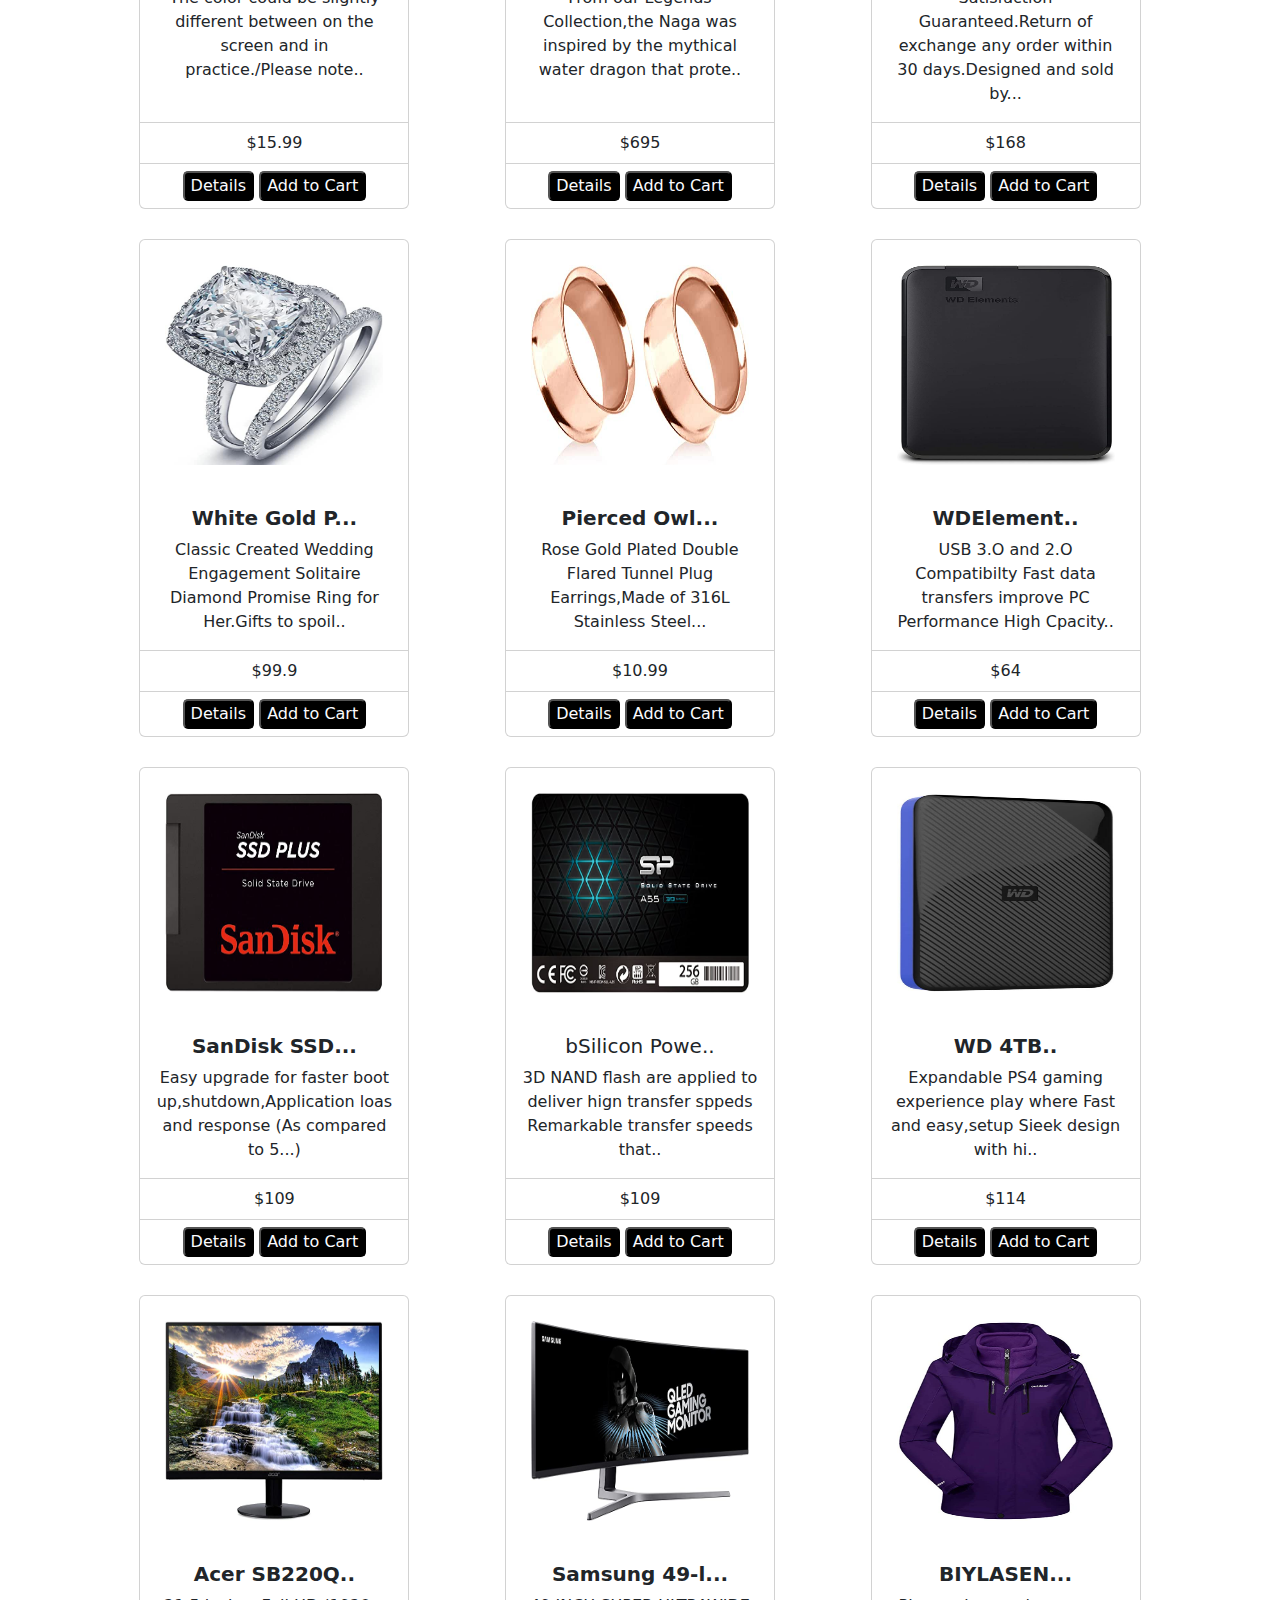
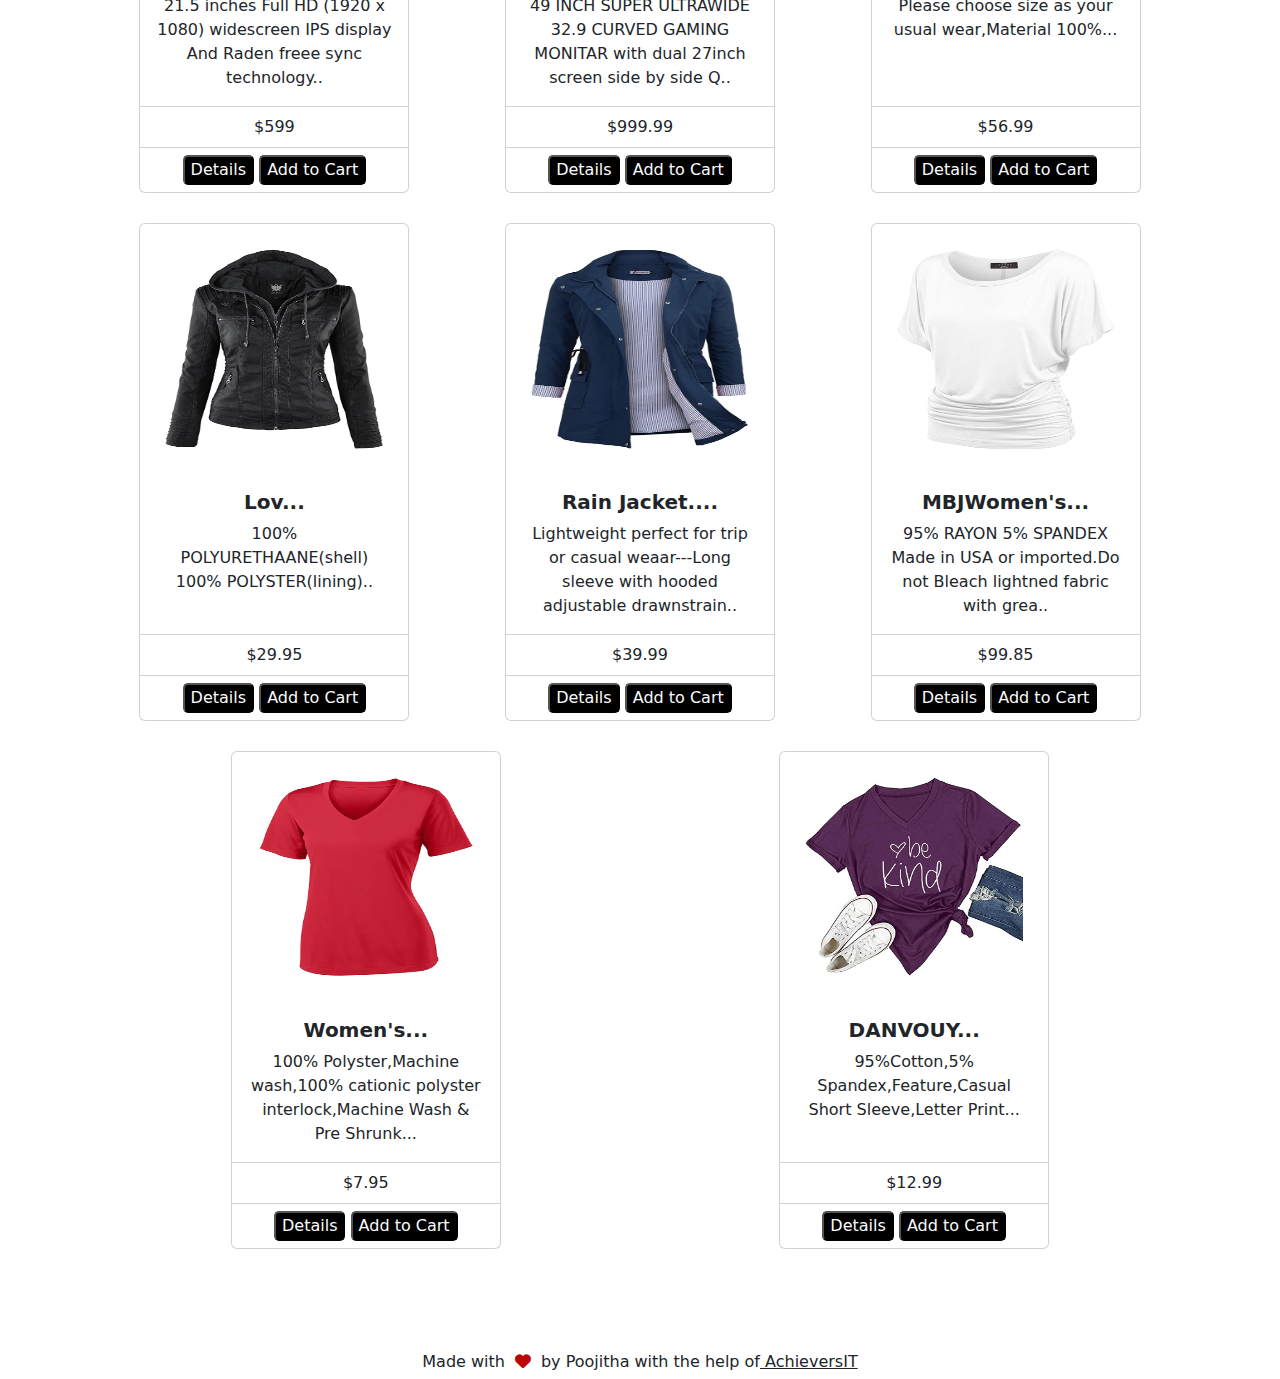
==== commit f4e368d8: "projectmodified" ====
--- a/index.html
+++ b/index.html
@@ -10,6 +10,7 @@
     <link href="https://cdn.jsdelivr.net/npm/bootstrap@5.3.3/dist/css/bootstrap.min.css" rel="stylesheet" integrity="sha384-QWTKZyjpPEjISv5WaRU9OFeRpok6YctnYmDr5pNlyT2bRjXh0JMhjY6hW+ALEwIH" crossorigin="anonymous">
     <style>
      .home{ font-style: bold; scale: 1.1; font-family: Verdana}
+     
     </style>
 </head>
 <body>
--- a/header.css
+++ b/header.css
@@ -33,7 +33,7 @@
 .nav {
   position: fixed;
   top: 0%;
-  margin-bottom: 100px;
+ 
 }
 
 @media (max-width: 320px) {
@@ -1399,7 +1399,7 @@
     height: 550px;
     margin: 5px;
     border-radius: 10px;
-    margin-top: 0%;
+  
     align-content: center;
     color: #fff;
   }
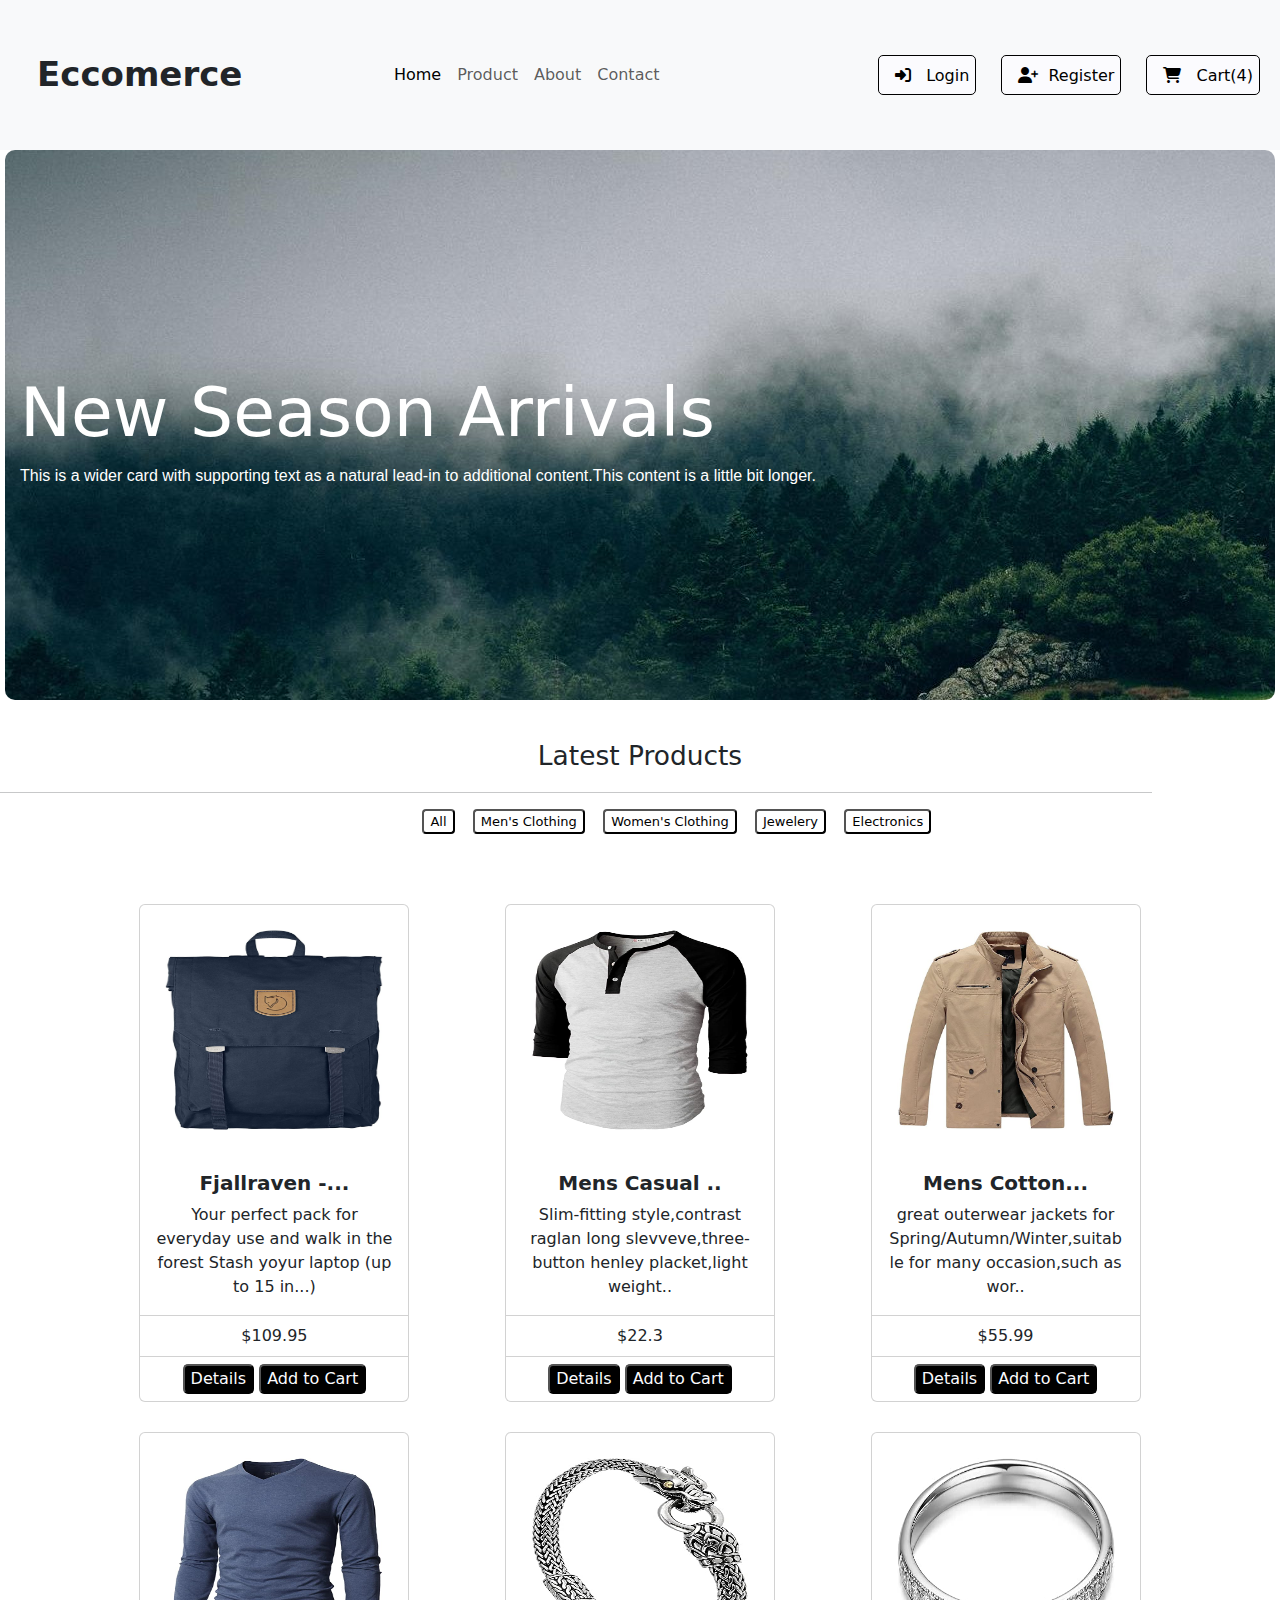
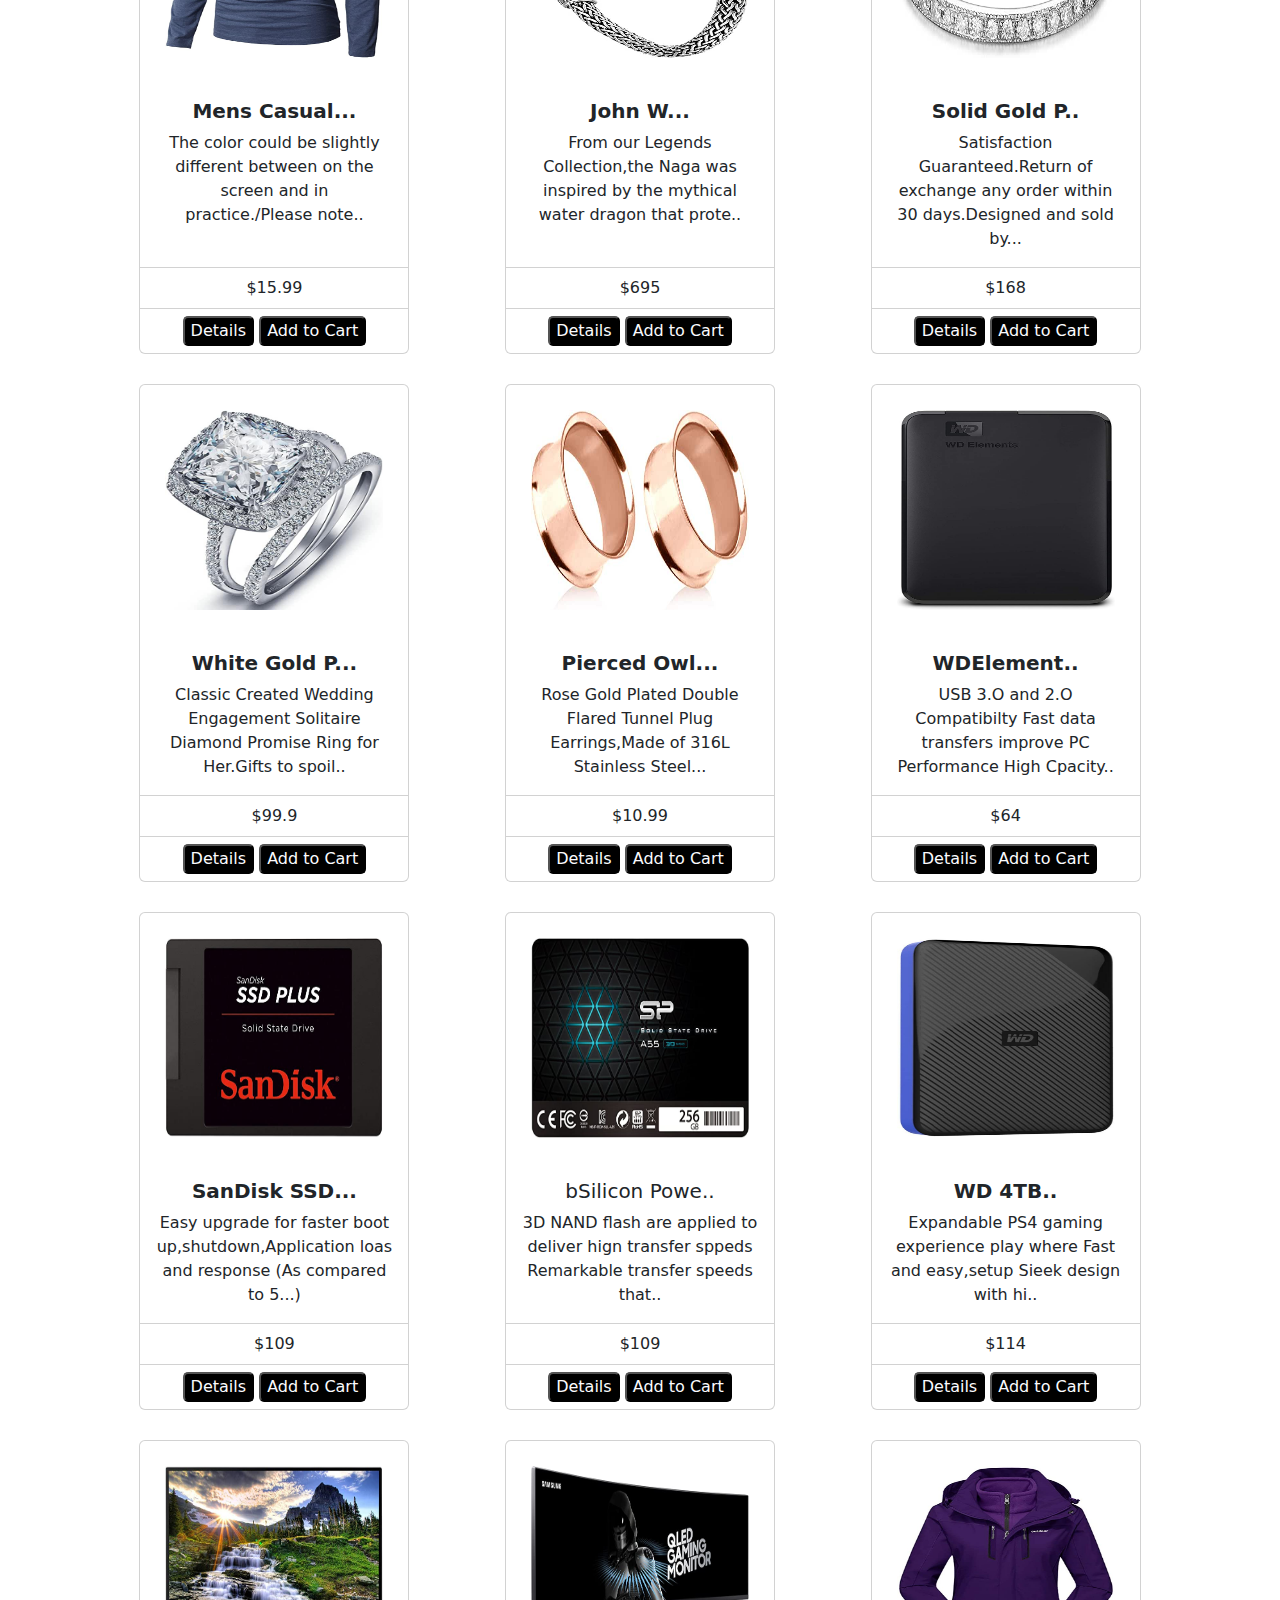
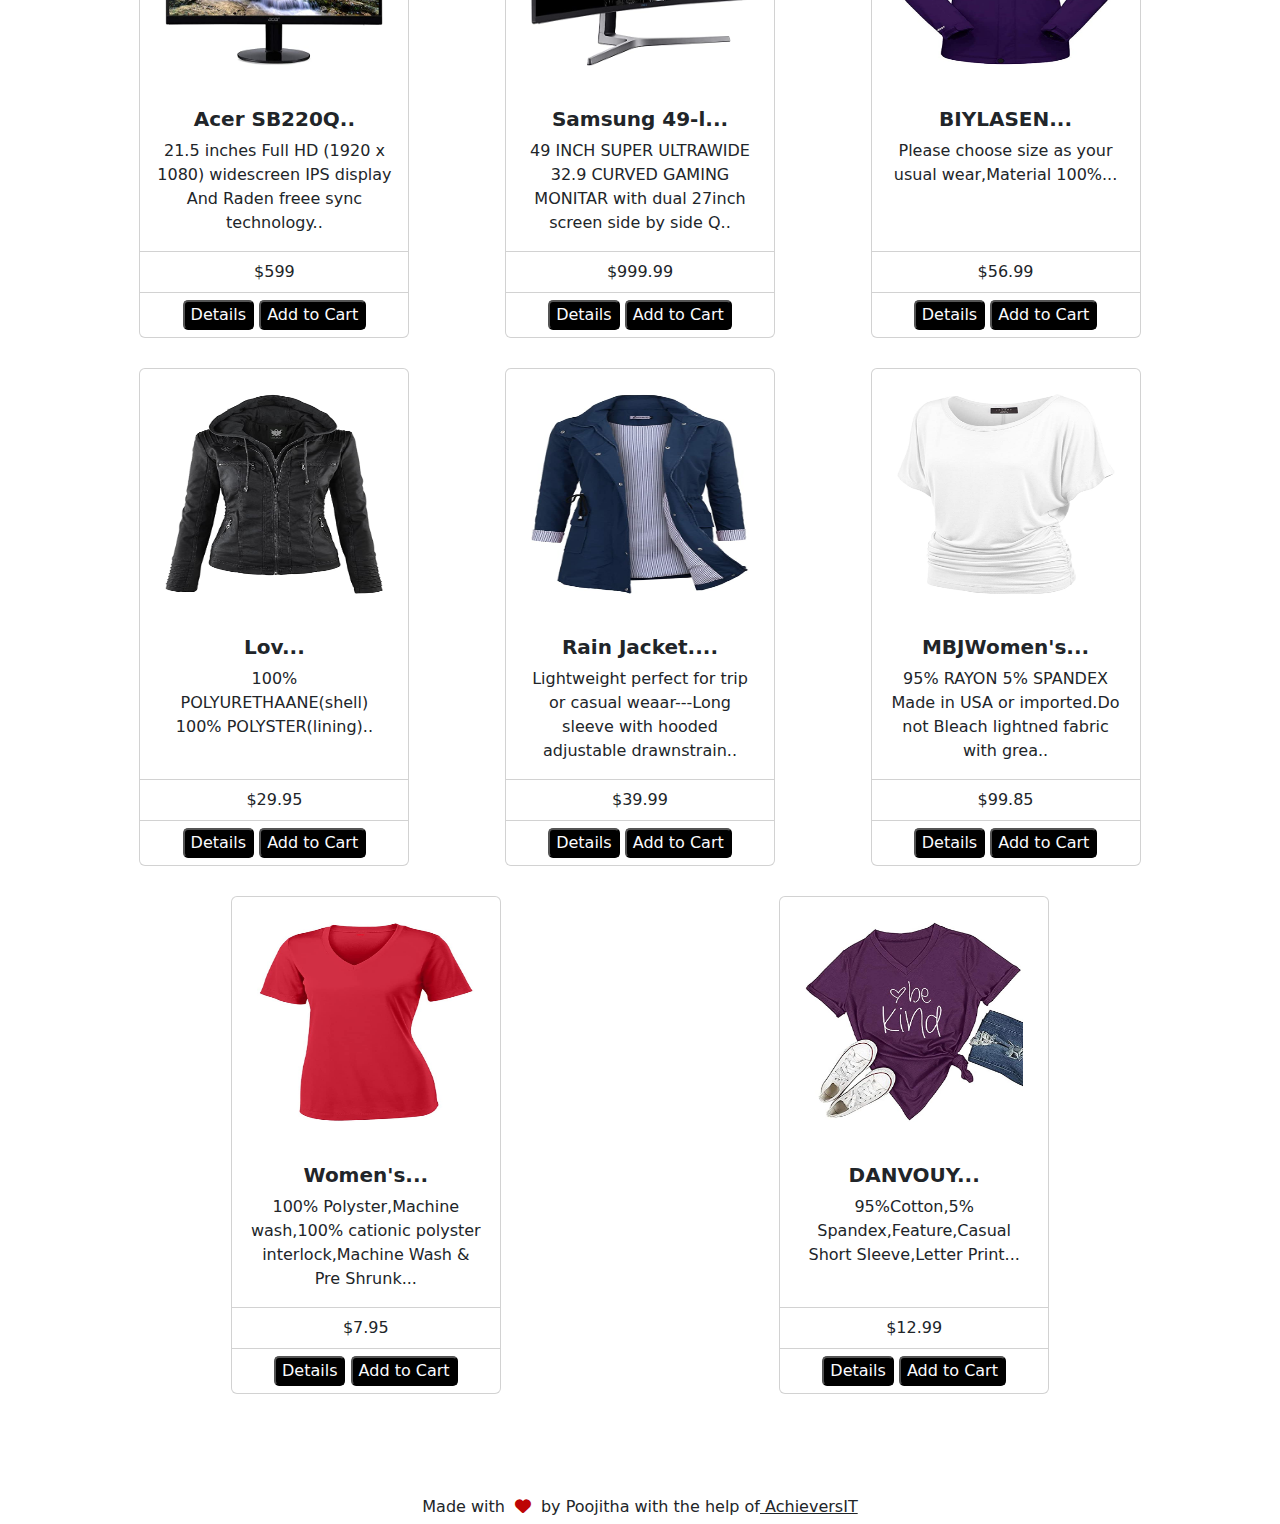
==== commit ae6ec245: "project done" ====
--- a/index.html
+++ b/index.html
@@ -59,7 +59,7 @@
     integrity="sha384-YvpcrYf0tY3lHB60NNkmXc5s9fDVZLESaAA55NDzOxhy9GkcIdslK1eN7N6jIeHz"
     crossorigin="anonymous"></script>
     <main>
-    <div class="bg-main">
+    <div class="bg-main" >
       <span class="heading-bg h">New Season Arrivals</span><br>
       <span class="heading-bg head2">This is a wider card with supporting text as a natural lead-in to additional content.This content is a little bit longer.</span>
   </div>
--- a/header.css
+++ b/header.css
@@ -12,10 +12,12 @@
 footer {
   display: flex;
   justify-content: center !important;
-  margin-top: 30px;  
+  margin-top: 30px;
 }
 
-.footer{margin-top: 5%;}
+.footer {
+  margin-top: 5%;
+}
 
 hr {
   width: 90%;
@@ -33,7 +35,7 @@
 .nav {
   position: fixed;
   top: 0%;
- 
+margin: 0%;
 }
 
 @media (max-width: 320px) {
@@ -45,11 +47,25 @@
     height: 100px;
     background-color: rgb(245, 245, 248) !important;
     width: 100%;
-  }
-
-  .icons{font-size: xx-small; margin-right: 1px;}
-  .i2{display: none;}
-  .icons-i{width: auto; height: auto; border: none; background-color: #fbfbfe; padding: 0;}
+    margin-bottom: 0%;
+  }
+
+  .icons {
+    font-size: xx-small;
+    margin-right: 1px;
+  }
+
+  .i2 {
+    display: none;
+  }
+
+  .icons-i {
+    width: auto;
+    height: auto;
+    border: none;
+    background-color: #fbfbfe;
+    padding: 0;
+  }
 
 
   nav {
@@ -78,7 +94,7 @@
     font-size: xx-small;
     font-family: Verdana, Geneva, Tahoma, sans-serif;
     padding-top: 10px;
-   
+
   }
 
   .h {
@@ -113,6 +129,7 @@
     margin-top: 0px;
     justify-content: space-around;
     background-color: #fbfbfe;
+    border: 1px thin black;
   }
 
   .card-text {
@@ -245,7 +262,12 @@
     font-family: system-ui, -apple-system, BlinkMacSystemFont, 'Segoe UI', Roboto, Oxygen, Ubuntu, Cantarell, 'Open Sans', 'Helvetica Neue', sans-serif
   }
 
-  .footer{ justify-content: center; font-family: Verdana ; font-size: xx-small; width: 99%; }
+  .footer {
+    justify-content: center;
+    font-family: Verdana;
+    font-size: xx-small;
+    width: 99%;
+  }
 
 
 
@@ -273,7 +295,7 @@
   .navbar-logo {
     font-family: system-ui, -apple-system, BlinkMacSystemFont, 'Segoe UI', Roboto, Oxygen, Ubuntu, Cantarell, 'Open Sans', 'Helvetica Neue', sans-serif;
     font-size: 0.7cm;
-    padding-left: 9%;
+    padding-left: 5%;
     opacity: 2;
   }
 
@@ -283,7 +305,7 @@
     height: 400px;
     margin: 1px;
     border-radius: 10px;
-    margin-top: 0%;
+    margin-top: 100PX;
     align-content: center;
     color: #fff;
   }
@@ -292,7 +314,7 @@
     font-size: xx-small;
     font-family: Verdana, Geneva, Tahoma, sans-serif;
     padding-top: 10px;
-   
+
   }
 
   .h {
@@ -327,6 +349,7 @@
     margin-top: 0px;
     justify-content: space-around;
     background-color: #fbfbfe;
+    border: 1px thin black;
   }
 
   .card-text {
@@ -460,7 +483,12 @@
   }
 
 
-  .footer{ justify-content: center; font-family: Verdana ; font-size: xx-small; width: 99%; }
+  .footer {
+    justify-content: center;
+    font-family: Verdana;
+    font-size: xx-small;
+    width: 99%;
+  }
 
 
 }
@@ -508,7 +536,7 @@
     height: 400px;
     margin: 1px;
     border-radius: 10px;
-    margin-top: 0%;
+    margin-top: 100px;
     align-content: center;
     color: #fff;
   }
@@ -517,7 +545,7 @@
     font-size: x-small;
     font-family: Verdana, Geneva, Tahoma, sans-serif;
     padding-top: 10px;
-   
+
   }
 
   .h {
@@ -560,6 +588,7 @@
     margin-top: 0px;
     background-color: #fbfbfe;
     justify-content: space-around;
+    border: 1px thin black;
   }
 
   .card-text {
@@ -687,7 +716,12 @@
     font-family: system-ui, -apple-system, BlinkMacSystemFont, 'Segoe UI', Roboto, Oxygen, Ubuntu, Cantarell, 'Open Sans', 'Helvetica Neue', sans-serif
   }
 
-  .footer{ justify-content: center; font-family: Verdana ; font-size: xx-small; width: 99%; }
+  .footer {
+    justify-content: center;
+    font-family: Verdana;
+    font-size: xx-small;
+    width: 99%;
+  }
 
 }
 
@@ -728,7 +762,7 @@
     height: 550px;
     margin: 4px;
     border-radius: 10px;
-    margin-top: 0%;
+    margin-top: 100px;
     align-content: center;
     color: #fff;
   }
@@ -737,7 +771,7 @@
     font-size: small;
     font-family: Verdana, Geneva, Tahoma, sans-serif;
     padding-top: 10px;
-    
+
   }
 
   .h {
@@ -779,6 +813,7 @@
     display: flex;
     margin-top: 0px;
     background-color: #fbfbfe;
+    border: 1px thin black;
   }
 
   .card-text {
@@ -953,7 +988,7 @@
     height: 550px;
     margin: 5px;
     border-radius: 10px;
-    margin-top: 0%;
+    margin-top: 100PX;
     align-content: center;
     color: #fff;
   }
@@ -962,7 +997,7 @@
     font-size: small;
     font-family: Verdana, Geneva, Tahoma, sans-serif;
     padding-top: 10px;
-  
+
   }
 
   .h {
@@ -998,6 +1033,7 @@
     display: flex;
     margin-top: 0px;
     background-color: #fbfbfe;
+    border: 1px thin black;
   }
 
   .card-text {
@@ -1184,7 +1220,7 @@
     height: 550px;
     margin: 5px;
     border-radius: 10px;
-    margin-top: 0%;
+    margin-top: 150px;
     align-content: center;
     color: #fff;
   }
@@ -1193,7 +1229,7 @@
     font-size: medium;
     font-family: Verdana, Geneva, Tahoma, sans-serif;
     padding-top: 10px;
- 
+
   }
 
   .h {
@@ -1264,6 +1300,8 @@
     display: flex;
     margin-top: 0px;
     margin-left: 33%;
+    background-color: #fbfbfe;
+    border: 1px thin black;
   }
 
   .card-body-2 {
@@ -1399,7 +1437,7 @@
     height: 550px;
     margin: 5px;
     border-radius: 10px;
-  
+    margin-top: 150px;
     align-content: center;
     color: #fff;
   }
@@ -1431,6 +1469,7 @@
     font-size: 13px;
     width: auto;
     background-color: #fff;
+    border: 1px thin black;
   }
 
   .product-cat:hover {
@@ -1444,6 +1483,8 @@
     display: flex;
     margin-top: 0px;
     margin-left: 33%;
+    background-color: #fff;
+    border: 1px thin black;
   }
 
   .card {
@@ -1650,7 +1691,7 @@
     height: 650px;
     margin: 10px;
     border-radius: 10px;
-    margin-top: 190px;
+    margin-top: 150px;
     align-content: center;
     color: #fff;
   }
@@ -1659,7 +1700,7 @@
     font-size: large;
     font-family: Verdana, Geneva, Tahoma, sans-serif;
     padding-top: 10px;
- 
+
   }
 
   .h {
